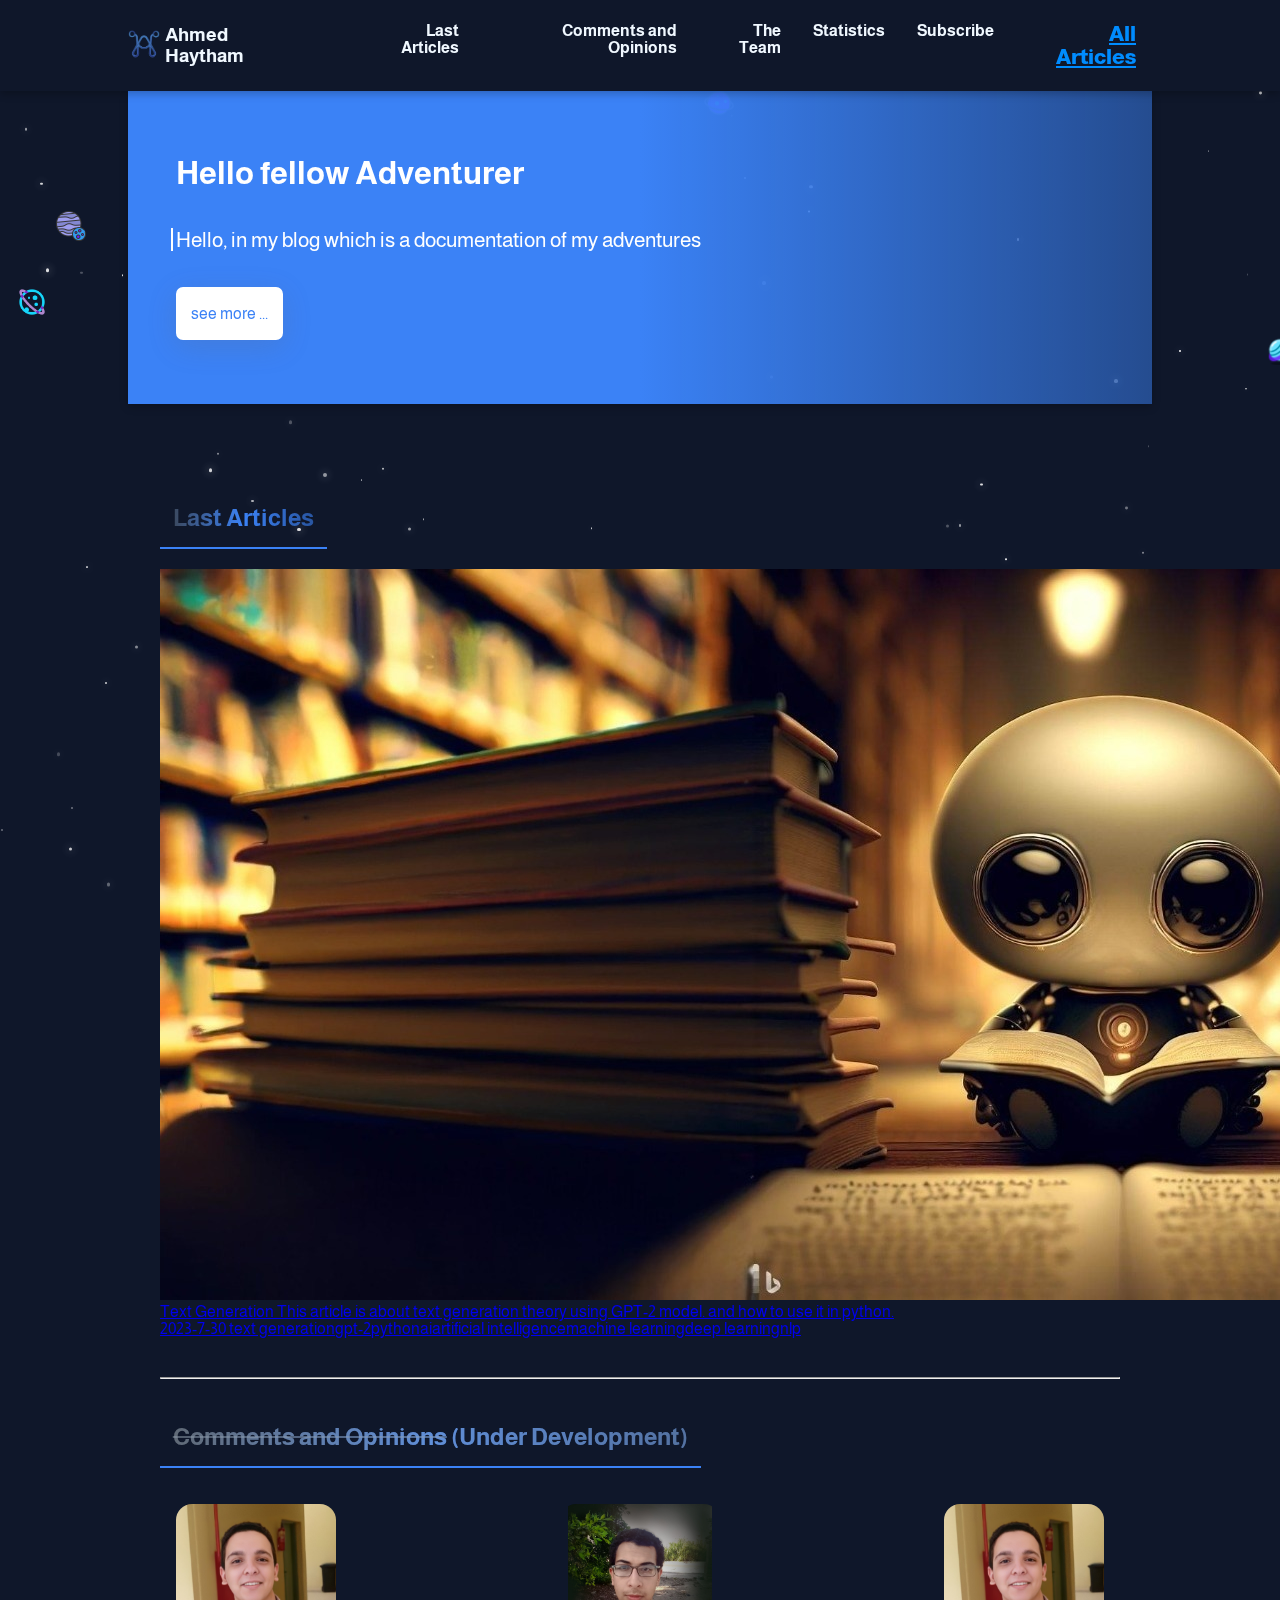
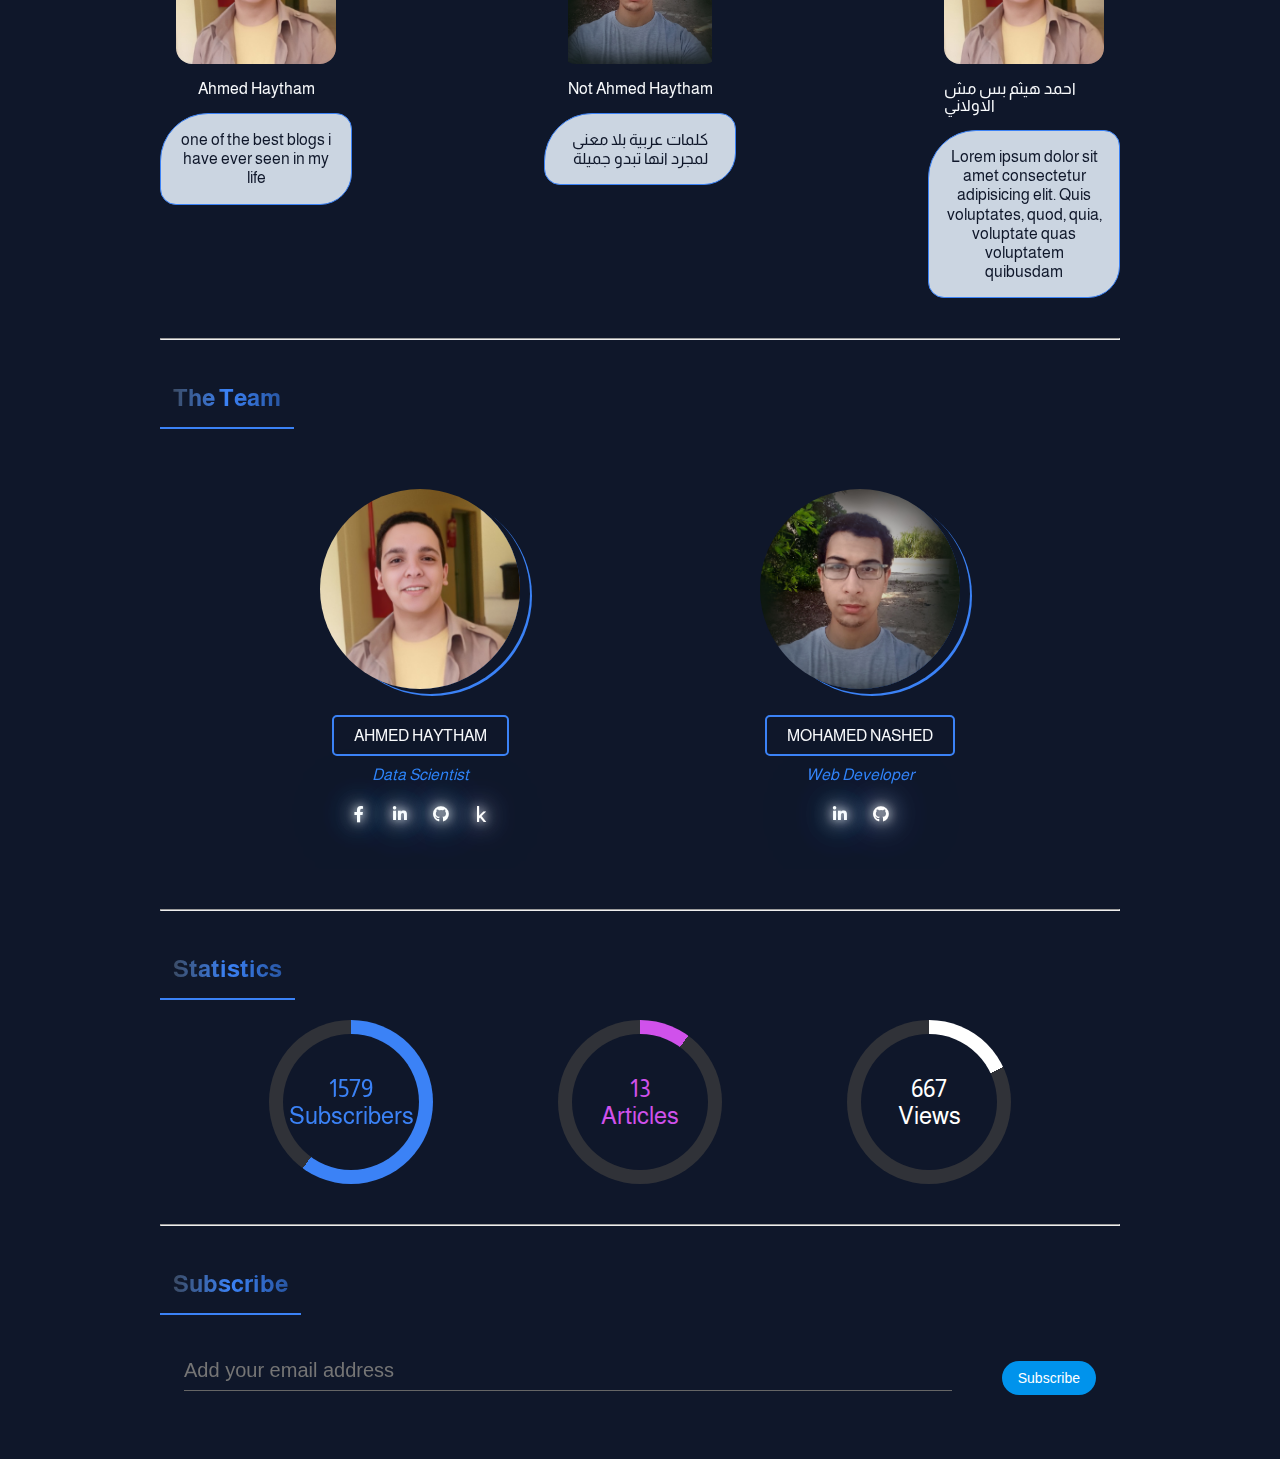
==== index.html @ a5449d32 "final!" ====
<!DOCTYPE html>
<html lang="en">
  <head>
            <!-- Google tag (gtag.js) -->
        <script async src="https://www.googletagmanager.com/gtag/js?id=G-11N94LT6KX"></script>
        <script>
          window.dataLayer = window.dataLayer || [];
          function gtag(){dataLayer.push(arguments);}
          gtag('js', new Date());

          gtag('config', 'G-11N94LT6KX');
        </script>


    <meta charset="UTF-8" />
    <meta http-equiv="X-UA-Compatible" content="IE=edge" />
    <meta name="viewport" content="width=device-width, initial-scale=1" />

    <title>Ahmed Haytham</title>
    <meta name="description" content="Ahmed Haytham's Blog which is a documentation of my adventures in the Data Science & AI world." />
    <!-- add the image with meata -->
    <meta property="og:image" content="assets/img/ahmed haytham-07.png" />


    <link rel="icon" href="assets/img/ahmed haytham-07.png" type="image/png" />

    <!-- fonts -->
    <link rel="preconnect" href="https://fonts.googleapis.com" />
    <link rel="preconnect" href="https://fonts.gstatic.com" crossorigin />
    <link
      href="https://fonts.googleapis.com/css2?family=Almarai:wght@300;400;700&display=swap"
      rel="stylesheet"
    />

    <link
      rel="stylesheet"
      type="text/css"
      href="https://use.fontawesome.com/releases/v5.3.1/css/all.css"
    />

    <meta name="viewport" content="width=device-width, initial-scale=1" />

    <!-- styles -->
    <link rel="stylesheet" href="assets/css/global.css" />
    <link rel="stylesheet" href="assets/css/home/home.css" />
    <link rel="stylesheet" href="assets/css/home/header.css" />
    <link rel="stylesheet" href="assets/css/home/recent-articles.css" />
    <link rel="stylesheet" href="assets/css/home/reviews.css" />
    <link rel="stylesheet" href="assets/css/home/team.css" />
    <link rel="stylesheet" href="assets/css/home/stats.css" />
    <link rel="stylesheet" href="assets/css/home/news.css" />
    <link rel="stylesheet" href="assets/css/home/feed.css" />

    <script src="assets/js/home.js" defer></script>
    <script src="assets/js/stars.js" defer></script>


    
  </head>
  <body>
    <!-- <div class="planet" style="top: 50px; left: 100px;"></div>
    <div class="planet" style="top: 200px; left: 300px;"></div> -->
    <div id="planet-container"></div>

    <!-- Navbar start -->
    <nav>
      <div class="inner-nav" dir="ltr">
        <div class="logo">
          <a href="">
            <img src="assets/img/ahmed haytham-07.png" alt="logo" />
          </a>
          <a href="">
            <span><h3>Ahmed Haytham</h3></span>
          </a>
        </div>
        <div class="hambuger-button" onclick="toggleHamburger();">
          <div class="line line-1"></div>
          <div class="line line-2"></div>
          <div class="line line-3"></div>
        </div>
        <ul class="menu-closed">
            <a href="#recent-articles"><b><li>Last Articles</li></b></a> 
            <a href="#comments"><b><li>Comments and Opinions</li></b></a>
            <a href="#team"><b><li>The Team</li></b></a>
            <a href="#stats"><b><li>Statistics</li></b></a>
            <a href="#email"><b><li>Subscribe</li></b></a>
            <!-- <a href="#opinion"><li>Your Opinion</li></a> -->
            <a href="articles" class="all-articles-link"><b><li>All Articles</li></b></a>
        </ul>
      </div>
    </nav>
    <!-- Navbar End -->

    <main>
      <div class="star"></div>

      
      <!-- Header Start -->
      <header>
        <h1>Hello fellow Adventurer</h1> 
        <p class="typed" data-type-interval="10">
          Hello, in my blog which is a documentation of my adventures in the Data Science & AI world. I hope you enjoy it.
        </p>
        <a href="#recent-articles" class="header-button">see more ...</a>
      </header>
      <!-- Header End -->

      <!-- Recent Articles Start -->
      <section class="recent-articles" id="recent-articles">
        <p></p>
        <h2>Last Articles</h2>
        <div class="articles">

        </div>
      </section>
      <!-- Recent Articles End -->

      <!-- Reviews Start -->
      <section class="reviews" id="comments">
        
        <hr />
        <h2 style="color: #91a0b06e;"> <s>Comments and Opinions</s> (Under Development)</h2>

        <div class="reviews-list">
          <span class="arrow">&#10148;</span>

          <div class="review">
            <div class="reviewer">
              <img src="assets/img/Ahmed.png" alt="reviewer" />
              <span class="name">Ahmed Haytham</span>
            </div>
            <span class="review-text">
              one of the best blogs i have ever seen in my life
            </span>
          </div>

          <div class="review">
            <div class="reviewer">
              <img src="assets/img/Mohamed.jpg" alt="reviewer" />
              <span class="name">Not Ahmed Haytham</span>
            </div>
            <span class="review-text">
              كلمات عربية بلا معنى لمجرد انها تبدو جميلة
            
            </span>
          </div>

          <div class="review">
            <div class="reviewer">
              <img src="assets/img/Ahmed.png" alt="reviewer" />
              <span class="name">احمد هيثم بس مش الاولاني</span>
            </div>
            <span class="review-text">
              Lorem ipsum dolor sit amet consectetur adipisicing elit. Quis
              voluptates, quod, quia, voluptate quas voluptatem quibusdam
            </span>
          </div>

          <span class="arrow xflip">&#10148;</span>
        </div>
      </section>
      <!-- Reviews End -->

      <!-- Team Start -->
      <section clasas="team" id="team">
        <hr />
        <h2>The Team</h2>
        <div class="team-section">
          <div class="inner-width">
            <div class="pers">
              <div class="pe">
                <img src="assets/img/Ahmed.png" alt="rafeh" />
                <img src="assets/img/Ahmed-t.png" class="over" alt="rafeh" />
                <div class="p-name">Ahmed Haytham</div>
                <div class="p-des">Data Scientist</div>
                <div class="p-sm">
                  <a href="https://www.facebook.com/Ahmed.Haytam.7/" target="_blank"><i class="fab fa-facebook-f"></i></a>
                  <a href="https://www.linkedin.com/in/ahmed-haytham/" target="_blank"><i class="fab fa-linkedin-in"></i></a>
                  <a href="https://github.com/AhPro7" target="_blank"><i class="fab fa-github"></i></a>
                  <a href="https://www.kaggle.com/ahmedhaytham" target="_blank"><i class="fab fa-kaggle"></i></a>
                </div>
              </div>

              <div class="pe">
                <img src="assets/img/Mohamed.jpg" alt="rafeh" />
                <img src="assets/img/Mohamed-t.png" class="over" alt="rafeh" />
                <div class="p-name">Mohamed Nashed</div>
                <div class="p-des">Web Developer</div>
                <div class="p-sm">
                  <a href="https://www.linkedin.com/in/mohamedwafy/" target="_blank"><i class="fab fa-linkedin-in"></i></a>
                  <a href="https://github.com/MoWafy001" target="_blank"><i class="fab fa-github"></i></a>
              </div>
            </div>
          </div>
        </div>
      </section>
      <!-- Team End -->

      <!-- statas Start -->

      <section id="stats">
        <hr />

        <h2>Statistics</h2>
        <div class="facts">
          <div class="guage teal">
            <div class="guage-inner">
              1579<br />
              Subscribers
            </div>
          </div>
          <div class="guage pink">
            <div class="guage-inner">
              13<br />
              Articles
            </div>
          </div>
          <div class="guage white">
            <div class="guage-inner">
              667<br />
              Views
            </div>
          </div>
        </div>
      </section>
      <!-- stats End -->

      <!-- Email Sub Start -->
      <section class="email-sub" id="email">
        <hr />
        <h2>Subscribe</h2>
        <div class="newsletter-subscribe">
          <div>
            <input
              type="text"
              name="add-email"
              id="add-email"
              placeholder="Add your email address"
              style="margin-right: 50px;"
            />
            <button style="margin-top: 10px;" onclick="window.open('https://www.linkedin.com/newsletters/6982950006961913856/'); window.history.replaceState({}, document.title, window.location.pathname); window.location.reload();">Subscribe</button>
          </div>
        </div>
      </section>
      <!-- Email Sub End -->

      <!-- Leave Review Start
      <section class="leave-review" id="opinion">
        <hr />
        <h2>اترك تعليقك</h2>
        <form class="feed">
          <input
            name="name"
            type="text"
            class="feedback-input"
            placeholder="الاسم"
          />
          <input
            name="email"
            type="text"
            class="feedback-input"
            placeholder="Email"
          />
          <textarea
            name="text"
            class="feedback-input"
            placeholder="التعليق"
          ></textarea>
          <input type="submit" value="ارسال" />
        </form>
      </section>
      <!-- Leave Review End -->
    </main>
 
    <script src="assets/js/script.js"></script>
    <script src="assets/js/header.js"></script>

  </body>
</html>
---- assets/css/global.css ----
/* 
:root {
--brand-color: #3B82F6;
--dark-color: #0F172A;
--mid-color: #CBD5E1;
--light-color: #F8FAFC;
  }
*/

/* vars start */
:root {
  --page-width: 80%;
  --primary-color: #3b82f6;
  --secondary-color: #3b3e42;
  --background: #0f172a;
}
/* vars end */
html {
  scroll-behavior: smooth;
}

body {
  padding: 0;
  margin: 0;
  background: var(--background);
  font-family: "Almarai", sans-serif;
  overflow-x: hidden;

}


/* Hide the scrollbar */
/* body::-webkit-scrollbar {
  display: none;
} */

/* Add a custom scrollbar */
::-webkit-scrollbar {
  width: 12px;
}

::-webkit-scrollbar-thumb {
  background-color: #076bc9;
  border-radius: 5px;
}

::-webkit-scrollbar-thumb:hover {
  background-color: #3B82F6;
}
  
/* Firefox */
* {
  scrollbar-width: thin;
  scrollbar-color: #076bc9 #F3F4F6;
}

*::-moz-scrollbar-thumb {
  background-color: #076bc9;
  border-radius: 5px;
}

*::-moz-scrollbar-thumb:hover {
  background-color: #3B82F6;
}

*::-moz-scrollbar-track {
  background-color: #F3F4F6;
  border-radius: 5px;
}

.star {
  z-index: -1;
  background-color: white;
  border-radius: 50%;
  box-shadow: 0 0 10px white;
  -webkit-animation: twinkle 1.5s infinite, move 20s linear infinite;
  -moz-animation: twinkle 1.5s infinite, move 20s linear infinite;
  -o-animation: twinkle 1.5s infinite, move 20s linear infinite;
  animation: twinkle 1.5s infinite, move 20s cubic-bezier(0.4, 0, 0.2, 1) infinite;
  position: fixed;
  right: 0;
  top: 50%;
  transform: translateY(-50%);
  transition: 4s linear;
}

@-webkit-keyframes twinkle {
  0% {
    opacity: 1;
  }
  50% {
    opacity: 0.5;
  }
  100% {
    opacity: 1;
  }
}

@-moz-keyframes twinkle {
  0% {
    opacity: 1;
  }
  50% {
    opacity: 0.5;
  }
  100% {
    opacity: 1;
  }
}

@-o-keyframes twinkle {
  0% {
    opacity: 1;
  }
  50% {
    opacity: 0.5;
  }
  100% {
    opacity: 1;
  }
}

@keyframes twinkle {
  0% {
    opacity: 1;
  }
  50% {
    opacity: 0.5;
  }
  100% {
    opacity: 1;
  }
}

@keyframes move {
  from {
    transform: translateX(100%);
  }
  to {
    transform: translateX(-100%);
  }
}

/* pantes */
.planet {
  z-index: -1;
  position: fixed;
  width: 30px;
  height: 30px;
  /* border-radius: 50%; */
  background-size: cover;
  /* box-shadow: 0 0 10px #fff; */
  animation: orbit linear infinite;
}

@keyframes orbit {
  from {
    transform: rotate(0deg) translateX(160) rotate(0deg);
  }
  to {
    transform: rotate(360deg) translateX(200px) rotate(-360deg);
  }
}
/* navbar start */
nav {
  background: var(--background);
  color: aliceblue;
  box-shadow: rgba(0, 0, 0, 0.24) 0px 3px 8px;
  position: sticky;
  top: 0;
  z-index: 999;
}
nav .inner-nav {
  display: flex;
  width: var(--page-width);
  margin: auto;
}
nav .logo {
  display: flex;
  align-items: center;
  gap: 5px;
  margin-right: auto;
  /* animation: twinkle 1s infinite, move 20s linear infinite; */

}
nav img {
  height: 2rem;
}
nav a {
  text-decoration: none;
  color: inherit;
}
nav ul {
  display: flex;
  list-style: none;
  transition: 300ms;
}
nav li {
  padding: 0.4rem 1rem;
  position: relative;
  text-align: right;
}
nav li::after {
  content: "";
  position: absolute;
  width: 0%;
  height: 2px;
  bottom: 0;
  left: 50%;
  translate: -50%;
  background: var(--primary-color);
  transition: 200ms ease-out;
}

nav li:hover::after {
  width: 100%;
}

nav li.active::after {
  width: 100%;
}

nav .hambuger-button {
  display: none;
}
/* navbar end */

/* navbar responsive start */
@media screen and (max-width: 768px) {
  nav .inner-nav {
    flex-direction: column;
    align-items: center;
    gap: 1rem;
  }
  nav ul {
    display: flex;
    flex-direction: column;
    width: 100%;
    text-align: center;
  }
  nav .logo {
    margin: 0;
  }

  nav .hambuger-button {
    display: block;
    cursor: pointer;
    width: 16px;
    aspect-ratio: 1;
    position: relative;
  }
  nav .hambuger-button .line{
    width: 100%;
    height: 2px;
    background: var(--primary-color);
    transition: 300ms;
    position: absolute;
  }

  .line-1{
    top: 0;
    left: 0;
  }
  .line-2{
    top: 7px;
    left: 0;
  }
  .line-3{
    bottom: 0;
    left: 0;
  }

  nav .hambuger-button.closed .line {
    background: #fff;
  }
  nav .hambuger-button.closed{
    overflow: hidden;
  }
  nav .hambuger-button.closed:hover .line{
    background: var(--primary-color);
  }
  nav .hambuger-button.closed .line-2{
    opacity: 0;
  }
  nav .hambuger-button.closed .line-1 {
    opacity: 1;
    transform-origin: left;
    rotate: 45deg;
    top: -1px;
    width: 150%;
  }
  nav .hambuger-button.closed .line-3 {
    opacity: 1;
    transform-origin: left;
    rotate: -45deg;
    bottom: -1px;
    width: 150%;
  }

  nav ul.menu-closed {
    overflow: hidden;
    margin: 0;
    height: 0;
  }
}
---- assets/css/home/home.css ----
main {
  width: var(--page-width);
  background: none;
  display: flex;
  margin: auto;
  flex-direction: column;
  margin-bottom: 2rem;
}

section {
  /* background: #CBD5E1; */
  padding: 1rem 2rem;
  color: #3b82f6;
}

section h2 {
  display: inline-block;
  background: linear-gradient(90deg, var(--secondary-color) 0%, #3b82f6 50%, #3b82f680 100%);
  padding: 1rem 0.8rem;
  color: transparent;
  background-clip: text;
  -webkit-background-clip: text;
  border-bottom: 2px solid var(--primary-color);
}
---- assets/css/home/header.css ----
header {
  background: linear-gradient(90deg, #3b82f6 0%, #3b82f6 50%, #3b82f680 100%);
  padding: 4rem 3rem;
  color: #fff;
  display: flex;
  flex-direction: column;
  gap: 1rem;
  animation: wobble 5s ease-in-out alternate infinite;
  box-shadow: rgba(0, 0, 0, 0.24) 0px 3px 8px;
  margin-bottom: 2rem;
}
header h1 {
  margin: 0;
  padding: 0;
}
.header-button {
  display: inline-block;
  background: #fff;
  padding: 1rem 0.8rem;
  margin: 0;
  text-decoration: none;
  color: inherit;
  border-radius: 7px;
  width: fit-content;
  color: var(--primary-color);
  box-shadow: rgba(100, 100, 111, 0.2) 0px 7px 29px 0px;
  transition: 300ms;
  border: 2px solid #fff;
}
.header-button:hover {
  background: #fff2;
  color: #fff;
  border-color: #fff;
  text-decoration: underline;
}

.typed{
  display: inline-block;
  width: fit-content;
  position: relative;
  font-size: 1.3rem;
  /* make max length */
  max-width: 90%;
}
.typed::after {
  content: "";
  width: 2px;
  height: 100%;
  background: #fff;
  position: absolute;
  left: -5px;
  top: 0;
  animation: blink 1s infinite;
}

@keyframes blink {
  0% {
    opacity: 0;
  }
  50% {
    opacity: 1;
  }
  100% {
    opacity: 0;
  }
}

.all-articles-link {
  color: rgb(0, 140, 255);
  font-weight: bold;
  text-decoration: underline;
  font-size: 1.3rem;
}

@keyframes wobble {
  0% {
    border-radius: 0 0 20% 10% / 0 0 20% 20%;
  }
  100% {
    border-radius: 0 0 50% 30% / 0 0 20% 20%;
  }
}

/* make the header responsive and it's content */
@media screen and (max-width: 600px) {
  header {
    padding: 2rem 1rem;
  }
  header h1 {
    font-size: 1.5rem;
  }
  .header-button {
    padding: 0.5rem 0.5rem;
  }

  .typed{
    display: inline-block;
    width: fit-content;
    position: relative;
    font-size: 1.3rem;
    /* make max length */
    max-width: 90%;
  }
  
}

@media screen and (max-width: 900px) {
  .typed{
    display: inline-block;
    width: fit-content;
    position: relative;
    font-size: 1.3rem;
    /* make max length */
    max-width: 90%;
  }
  
}
---- assets/css/home/reviews.css ----
.arrow {
  display: inline-block;
  font-size: 2rem;
  cursor: pointer;
}
.xflip {
  transform: scaleX(-1);
}

.reviews-list {
  display: flex !important;
  flex-direction: row;
  display: block;
  align-items:baseline;
  justify-content:space-between;
}

.review {
  display: flex;
  flex-direction: column;
  width: 20%;
}
.reviewer{
    display: flex;
    flex-direction: column;
    align-items: center;
    justify-content: center;
    align-items: center;
    gap: 1rem;
    padding: 1rem;
}
.reviewer img{
    width: 100%;
    aspect-ratio: 1/1;
    object-fit: contain;
    border-radius: 10%;
}
.reviewer .name{
    color: #F8FAFC;
}

.review-text{
    color:#0F172A;
    font-size: 1.2rem;
    line-height: 1.5rem;
    padding: 1rem;
    margin: 0;
    text-align: center;
    background: #CBD5E1;
    border: 1px solid var(--primary-color);
    border-radius: 3rem 1rem 2rem 1rem;
}

/* make the reviews list responsive and its content */
@media screen and (max-width: 900px) {
  .reviews-list {
    display: flex !important;
    flex-direction: column;
    display: block;
    align-items: center;
    justify-content: space-between;
  }
  .review {
    display: flex;
    flex-direction: column;
    width: 100%;
    align-items: center;
  }
  .review img{
    width: 60%;
    aspect-ratio: 1/1;
    object-fit: contain;
    border-radius: 10%;
  }
  .reviewer .name{
    color: #F8FAFC;
    font-size: 1.5rem;
    text-align: center;
  }
}
.review-text{
  font-size: 1rem;
  line-height: 1.2rem;
}
.arrow {
  display: none;
}
---- assets/css/home/team.css ----
/* 
:root {
--brand-color: #3B82F6;
--dark-color: #0F172A;
--mid-color: #CBD5E1;
--light-color: #F8FAFC;
  }
*/
.team {
  display: flex;
  gap: 1rem;
  justify-content: space-evenly;
  flex-wrap: wrap;
  float: right;
}
.team-section
{
	text-align: center;
}

.inner-width
{
	max-width: 1200px;
	margin: auto;
	padding: 40px;
	color: #CBD5E1;
	overflow: hidden;
}

.team-section h1
{
	font-size: 20px;
	text-transform: uppercase;
	display: inline-block;
	border-bottom: 4px solid;
	padding-bottom: 10px;
}

.pers{
	display: flex;
	justify-content: space-around;
	flex-wrap: wrap;
}

.pe{
	display: flex;
	flex-direction: column;
	justify-content: center;
	align-items: center;
	position: relative;
	gap: 10px;
}


.pe img
{
	width: 200px;
	aspect-ratio: 1;
	border-radius: 50%; ;
	object-fit: cover;
	transition: 300ms;
	box-shadow: 10px 5px 0 0px #0f172a , 12px 7px 0 0px #3B82F6;
}

.pe:hover img:first-child{
	filter: blur(5px) grayscale(100%);
	translate: -30px;
}

.pe .over{
	position: absolute;
	top: 0;
	left: 0;
	opacity: 0;
	z-index: -1;
	transform-origin: bottom;
	transition: 300ms;
	box-shadow: none;
}

.pe:hover .over
{
	opacity: 1;
	z-index: 1;
	filter: saturate(1.2) grayscale(1) drop-shadow(5px 5px 0 #0f172a) drop-shadow(7px 7px 0 #3B82F6);
	translate: 30px;
	border-radius: 0;
}

.p-name
{
	margin-top: 1rem;
	text-transform: uppercase;
	border: 2px solid #3B82F6;
	padding: 10px 20px;
	color: #F8FAFC;
	border-radius: 5px;
	z-index: 3;
}

.p-des
{
	font-style: italic;
	color: #3B82F6;
}

.p-sm
{
	margin-top: 6px;
}

.p-sm a
{
	margin: 0 4px;
	display: inline-block;
	width: 30px;
	height: 30px;
	transition: 0.4s;
}

.p-sm a:hover
{
	transform: scale(1.3);
}

.p-sm a i
{
	color: #ffffff;
	line-height: 30px;
	text-shadow: 0 0 10px #fff, 0 0 20px #fff, 0 0 30px #fff, 0 0 40px #3B82F6, 0 0 70px #3B82F6, 0 0 80px #3B82F6, 0 0 100px #3B82F6, 0 0 150px #3B82F6;
}
---- assets/css/home/stats.css ----
.facts {
    display: flex;
    gap: 1rem;
    justify-content: space-evenly;
    flex-wrap: wrap;
}

.guage {
    display: grid;
    place-items: center;
    width: 164px;
    height: 164px;
    border-radius: 50%;
    cursor: default;
    vertical-align:top;
    text-align:center;
    position:relative;


  }

  .guage-inner {
    display: grid;
    place-items: center;
    width: 136px;
    height: 136px;
    border-radius: 50%;
    background: #0F172A;
    font-size: 1.5rem;
}

  .guage.teal {
    color: #3B82F6;
    background: conic-gradient(#3B82F6 0% 60%, #303238 60% 100%);
  }

  .guage.pink {
    color: #d051eb;
    background: conic-gradient(#d051eb 0% 10%, #303238 10% 100%);
  }

  .guage.white {
    color: #ffffff;
    background: conic-gradient(#ffffff 0% 18%, #303238 18% 100%);
  }
---- assets/css/home/news.css ----
.newsletter-subscribe {
    font-size: 20px;
    display: block;
    /* max-width: 362px; */
    padding: 16px 24px;
  }

  .newsletter-subscribe,
  .newsletter-subscribe input,
  .newsletter-subscribe button {
    font-familyXXX: Georgia;
  }

  .newsletter-subscribe div {
    display: flex;
    align-items: flex-start;
    justify-content: space-between;
  }

  .newsletter-subscribe label {
    width: 100%;
    margin-right: 20px;
  }

  .newsletter-subscribe input {
    border: none;
    border-bottom: 1px solid #666666;
    background-color: transparent;
    width: 100%;
    padding: 8px 0;
    color: #0093ec;
    font-size: 20px;
  }

  .newsletter-subscribe input:hover,
  .newsletter-subscribe input:focus {
    border-bottom: 1px solid #0093ec;
    color: #0093ec;
    font-size: 20px;
  }

  .newsletter-subscribe input:focus {
    outline: none;
  }

  input::-webkit-input-placeholder {
    transition: color 0.4s ease-in-out;
  }

  input:hover::-webkit-input-placeholder,
  input:focus::-webkit-input-placeholder{
    color: #ccc;
  }

  .newsletter-subscribe button {
    font-size: 14px;
    line-height: 1;
    border: none;
    border-radius: 34px;
    background-color: #0093ec;
    color: #fff;
    height: 34px;
    padding-left: 1rem;
    padding-right: 1rem;
    transition: background-color 0.4s ease-in-out,border-color 0.4s ease-in-out,color 0.4s ease-in-out;
  }

  .newsletter-subscribe button:hover, .newsletter-subscribe button:focus {
      background-color: #0073b9;
  }
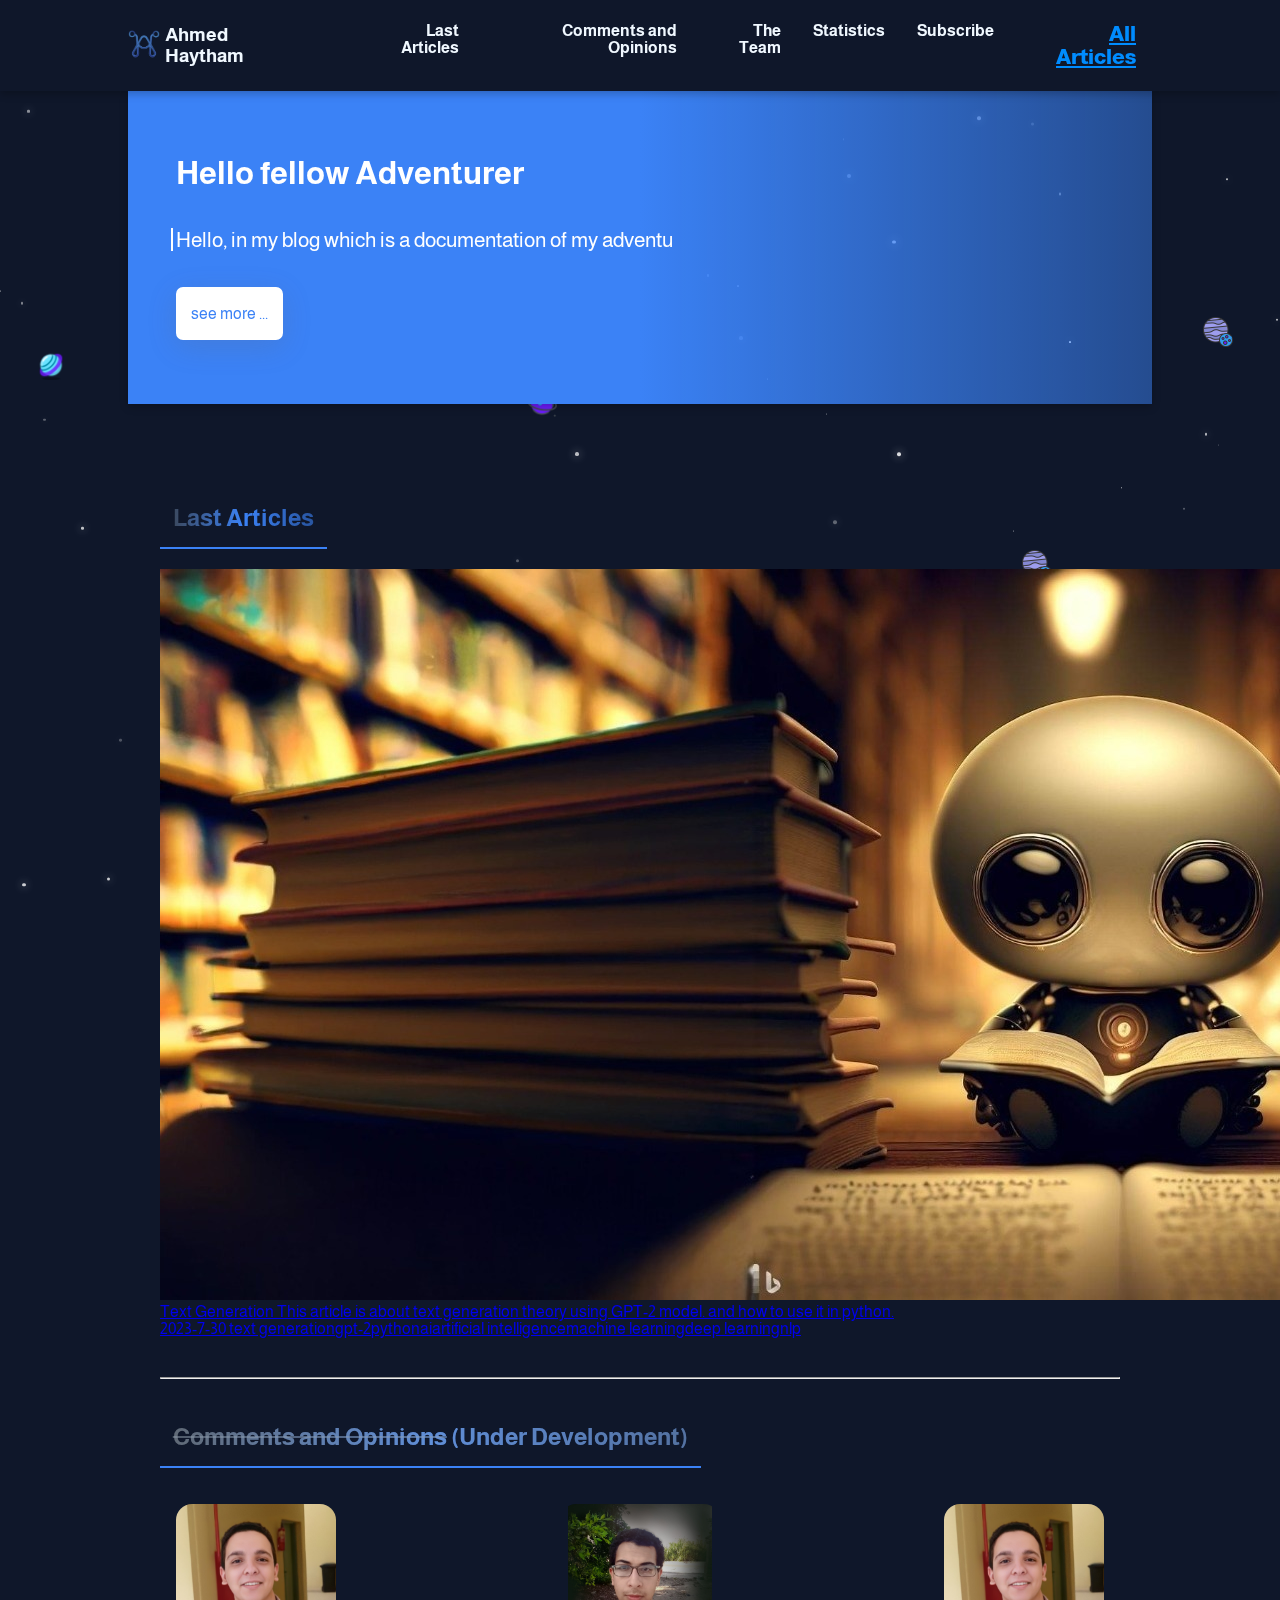
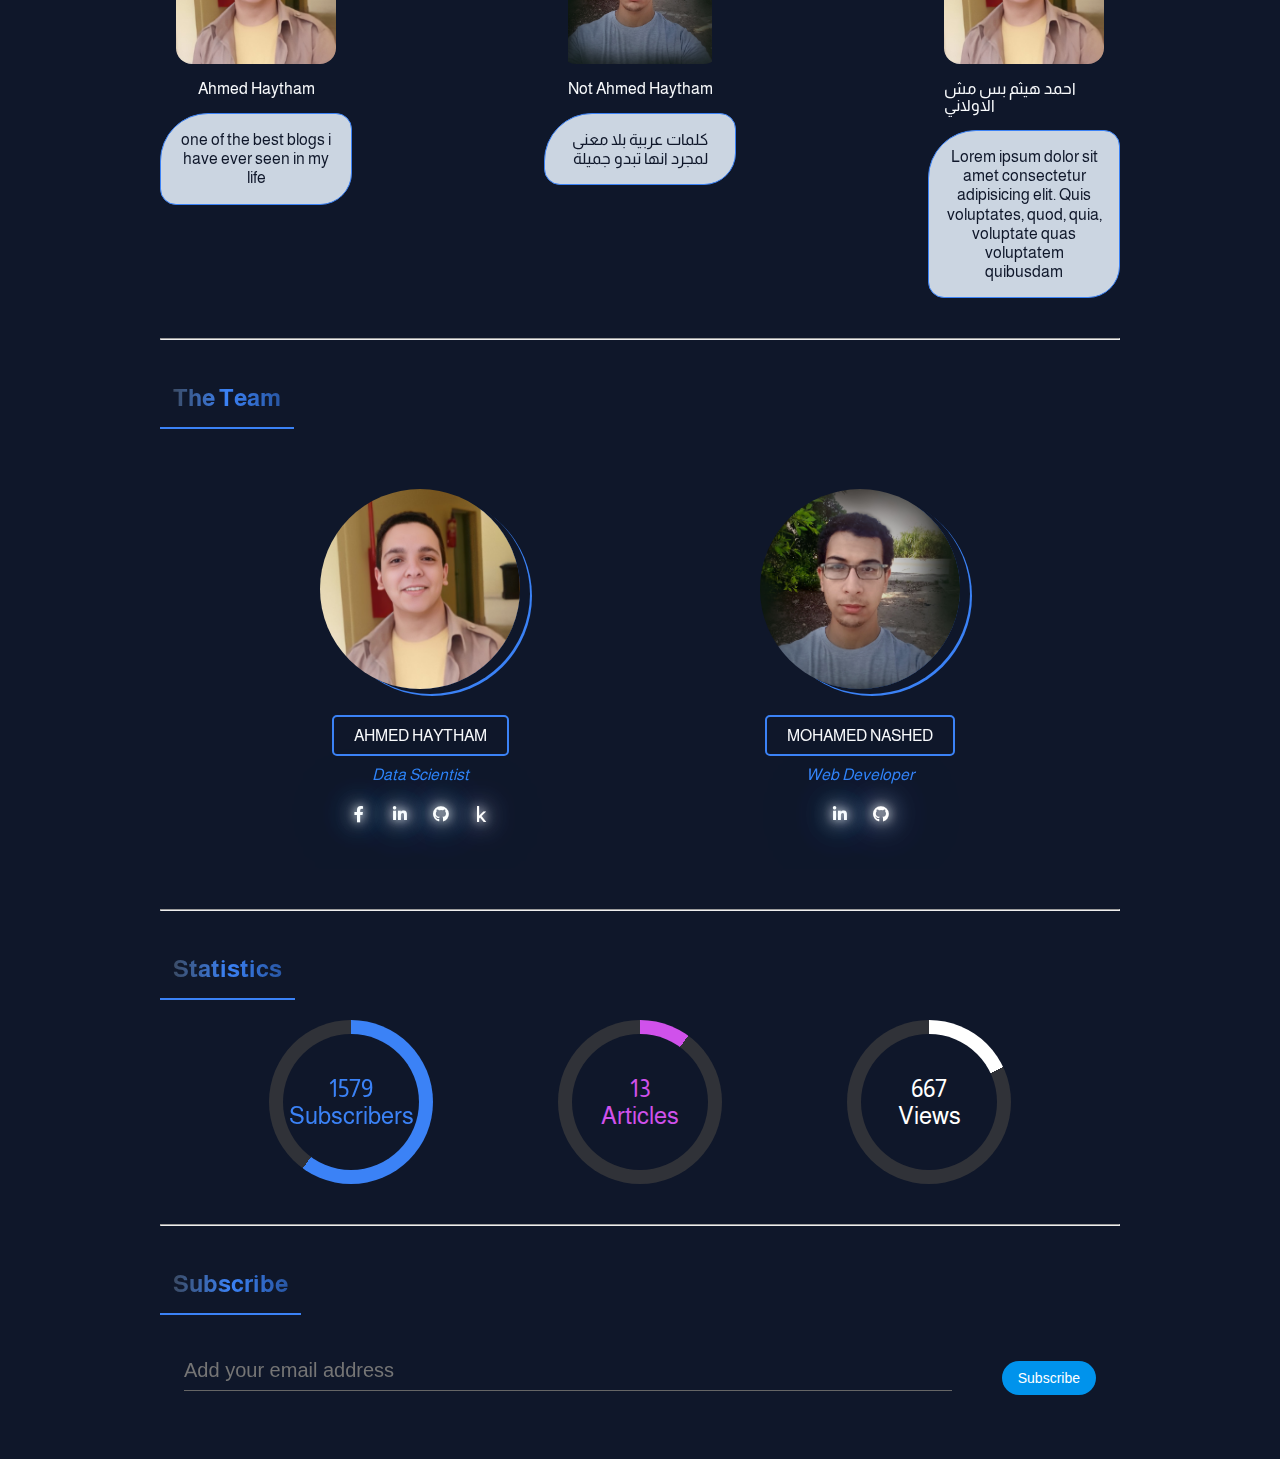
==== commit 365ee76f: "done! tooltip" ====
--- a/index.html
+++ b/index.html
@@ -164,7 +164,7 @@
       <!-- Team Start -->
       <section clasas="team" id="team">
         <hr />
-        <h2>The Team</h2>
+        <h2 title="I and Mohamed are the only ones in the team">The Team</h2>
         <div class="team-section">
           <div class="inner-width">
             <div class="pers">
@@ -201,7 +201,7 @@
       <section id="stats">
         <hr />
 
-        <h2>Statistics</h2>
+        <h2 title="Statistics of the blog are weekly updated, powered by Google Analytics">Statistics</h2>
         <div class="facts">
           <div class="guage teal">
             <div class="guage-inner">
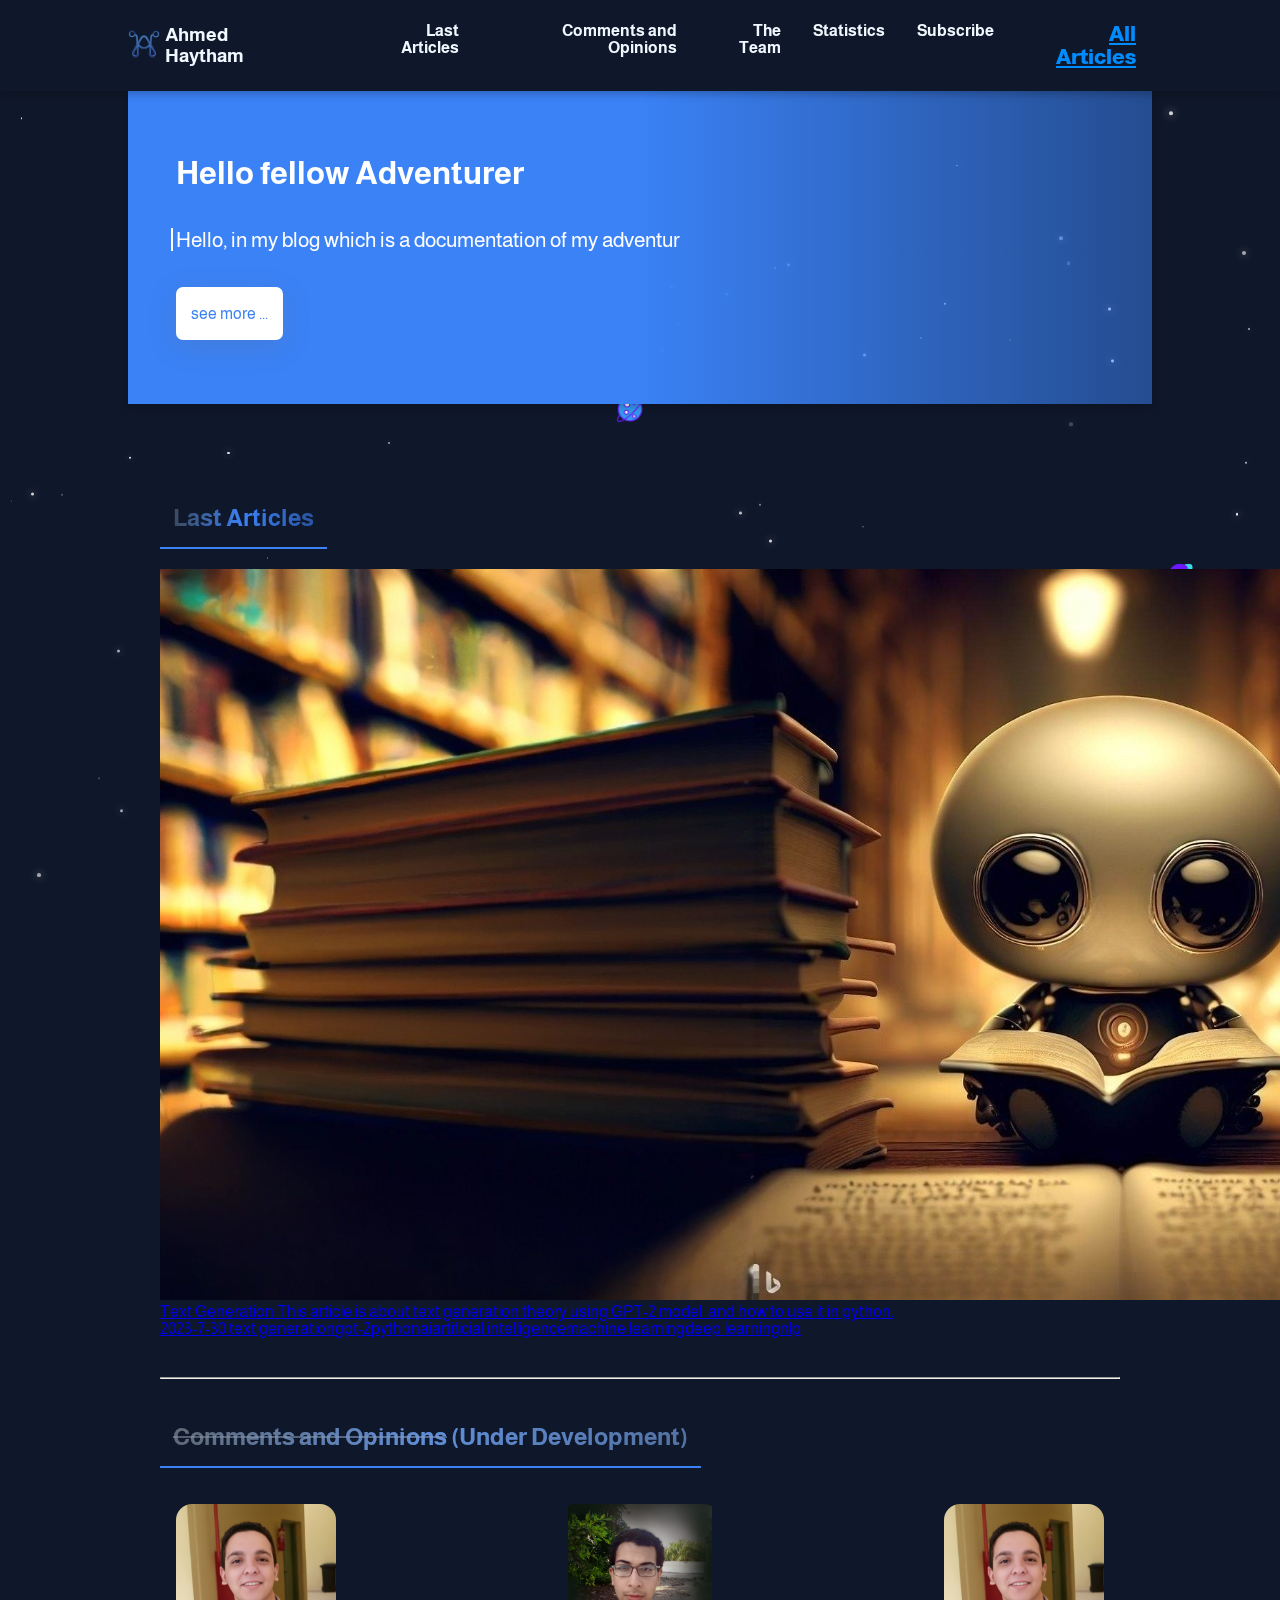
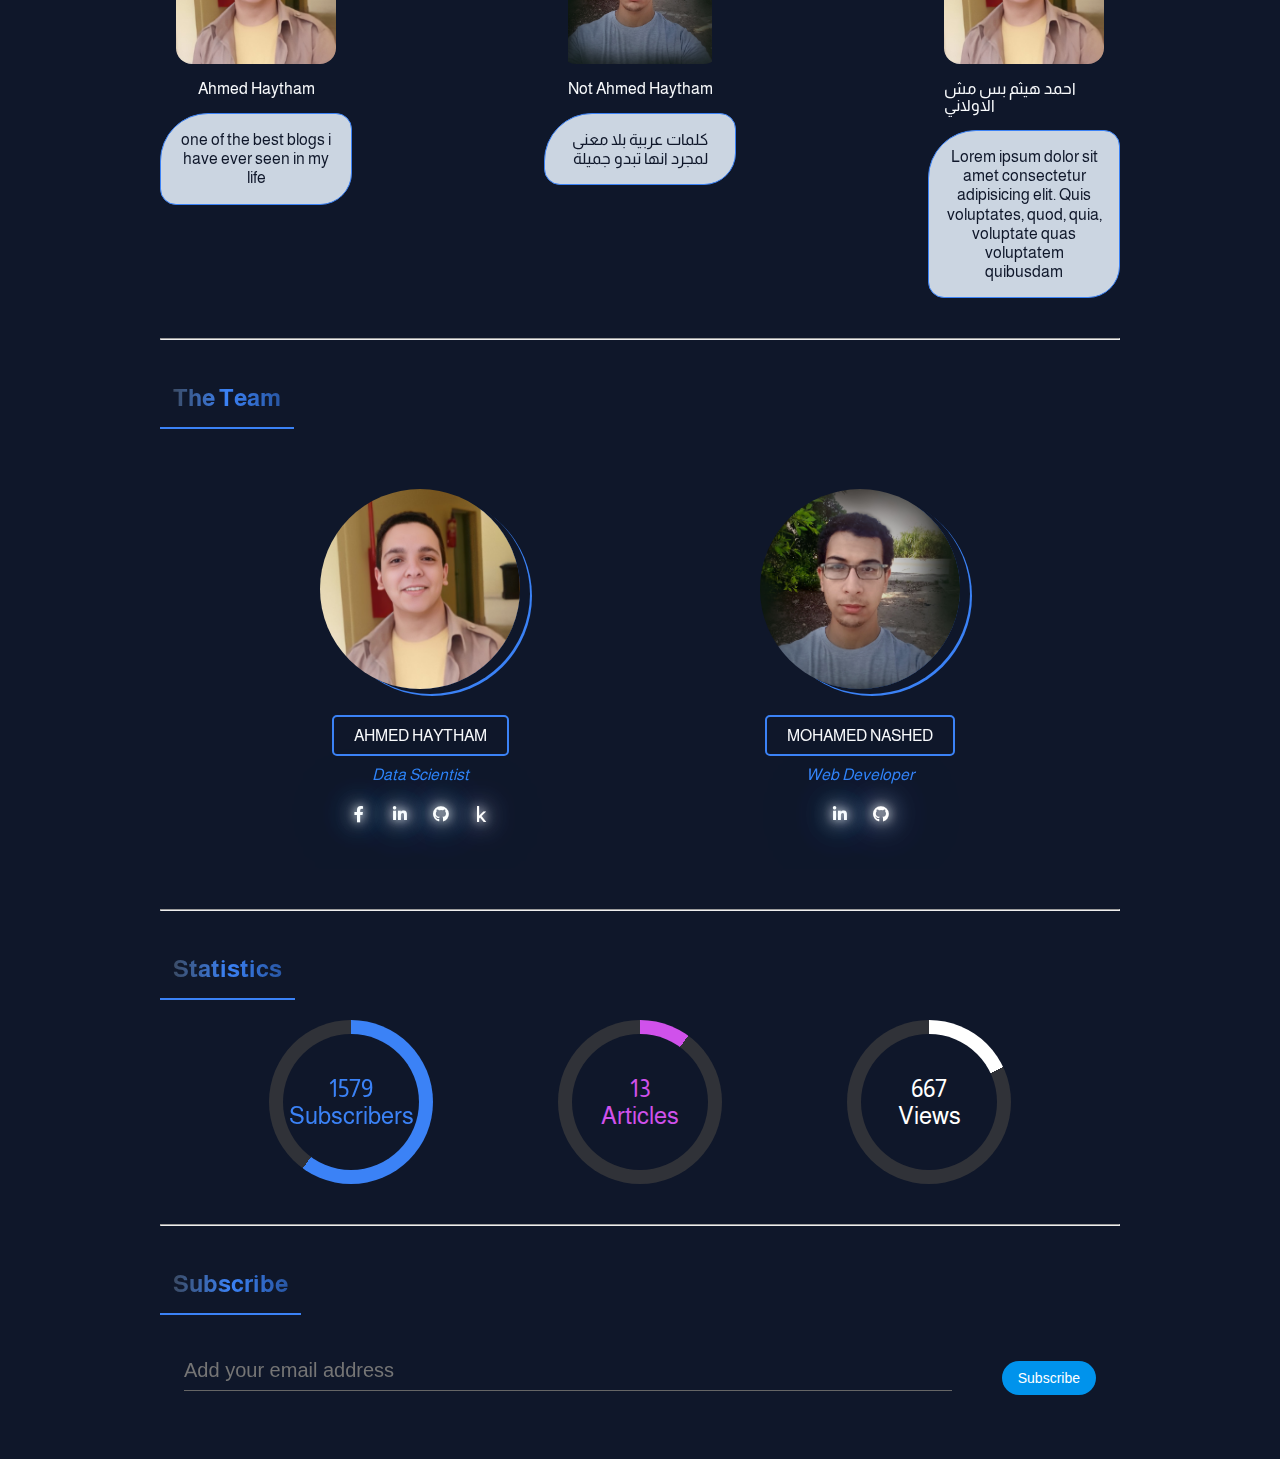
==== commit 982f859f: "fix the animation" ====
--- a/index.html
+++ b/index.html
@@ -276,4 +276,4 @@
     <script src="assets/js/header.js"></script>
 
   </body>
-</html>
+</html>--- a/assets/css/global.css
+++ b/assets/css/global.css
@@ -76,12 +76,14 @@
   -webkit-animation: twinkle 1.5s infinite, move 20s linear infinite;
   -moz-animation: twinkle 1.5s infinite, move 20s linear infinite;
   -o-animation: twinkle 1.5s infinite, move 20s linear infinite;
-  animation: twinkle 1.5s infinite, move 20s cubic-bezier(0.4, 0, 0.2, 1) infinite;
+  animation: twinkle 1.5s infinite, move 20s cubic-bezier(0.4, 0, 0.2, 1) infinite,meteor 0.2s linear infinite;
   position: fixed;
   right: 0;
   top: 50%;
   transform: translateY(-50%);
   transition: 4s linear;
+  animation-fill-mode: forwards;
+  animation-iteration-count: infinite;
 }
 
 @-webkit-keyframes twinkle {
@@ -141,7 +143,18 @@
   }
 }
 
-/* pantes */
+@keyframes meteor {
+  0% {
+    background-color: white;
+  }
+  50% {
+    background-color: rgb(255, 255, 255);
+  }
+  100% {
+    background-color: white;
+  }
+}
+
 .planet {
   z-index: -1;
   position: fixed;
@@ -151,16 +164,29 @@
   background-size: cover;
   /* box-shadow: 0 0 10px #fff; */
   animation: orbit linear infinite;
+  animation-fill-mode: forwards;
+  animation-iteration-count: infinite;
+  will-change: transform;
 }
 
 @keyframes orbit {
   from {
-    transform: rotate(0deg) translateX(160) rotate(0deg);
+    transform: rotate(0deg) translateX(160px) rotate(0deg);
   }
   to {
     transform: rotate(360deg) translateX(200px) rotate(-360deg);
   }
-}
+  /* Add the following lines to repeat the animation from the planet's position and return to the start */
+  50% {
+    transform: rotate(180deg) translateX(200px) rotate(-180deg);
+  }
+  100% {
+    transform: rotate(360deg) translateX(160px) rotate(-360deg);
+  }
+  animation-timing-function: steps(2, end);
+}
+
+
 /* navbar start */
 nav {
   background: var(--background);
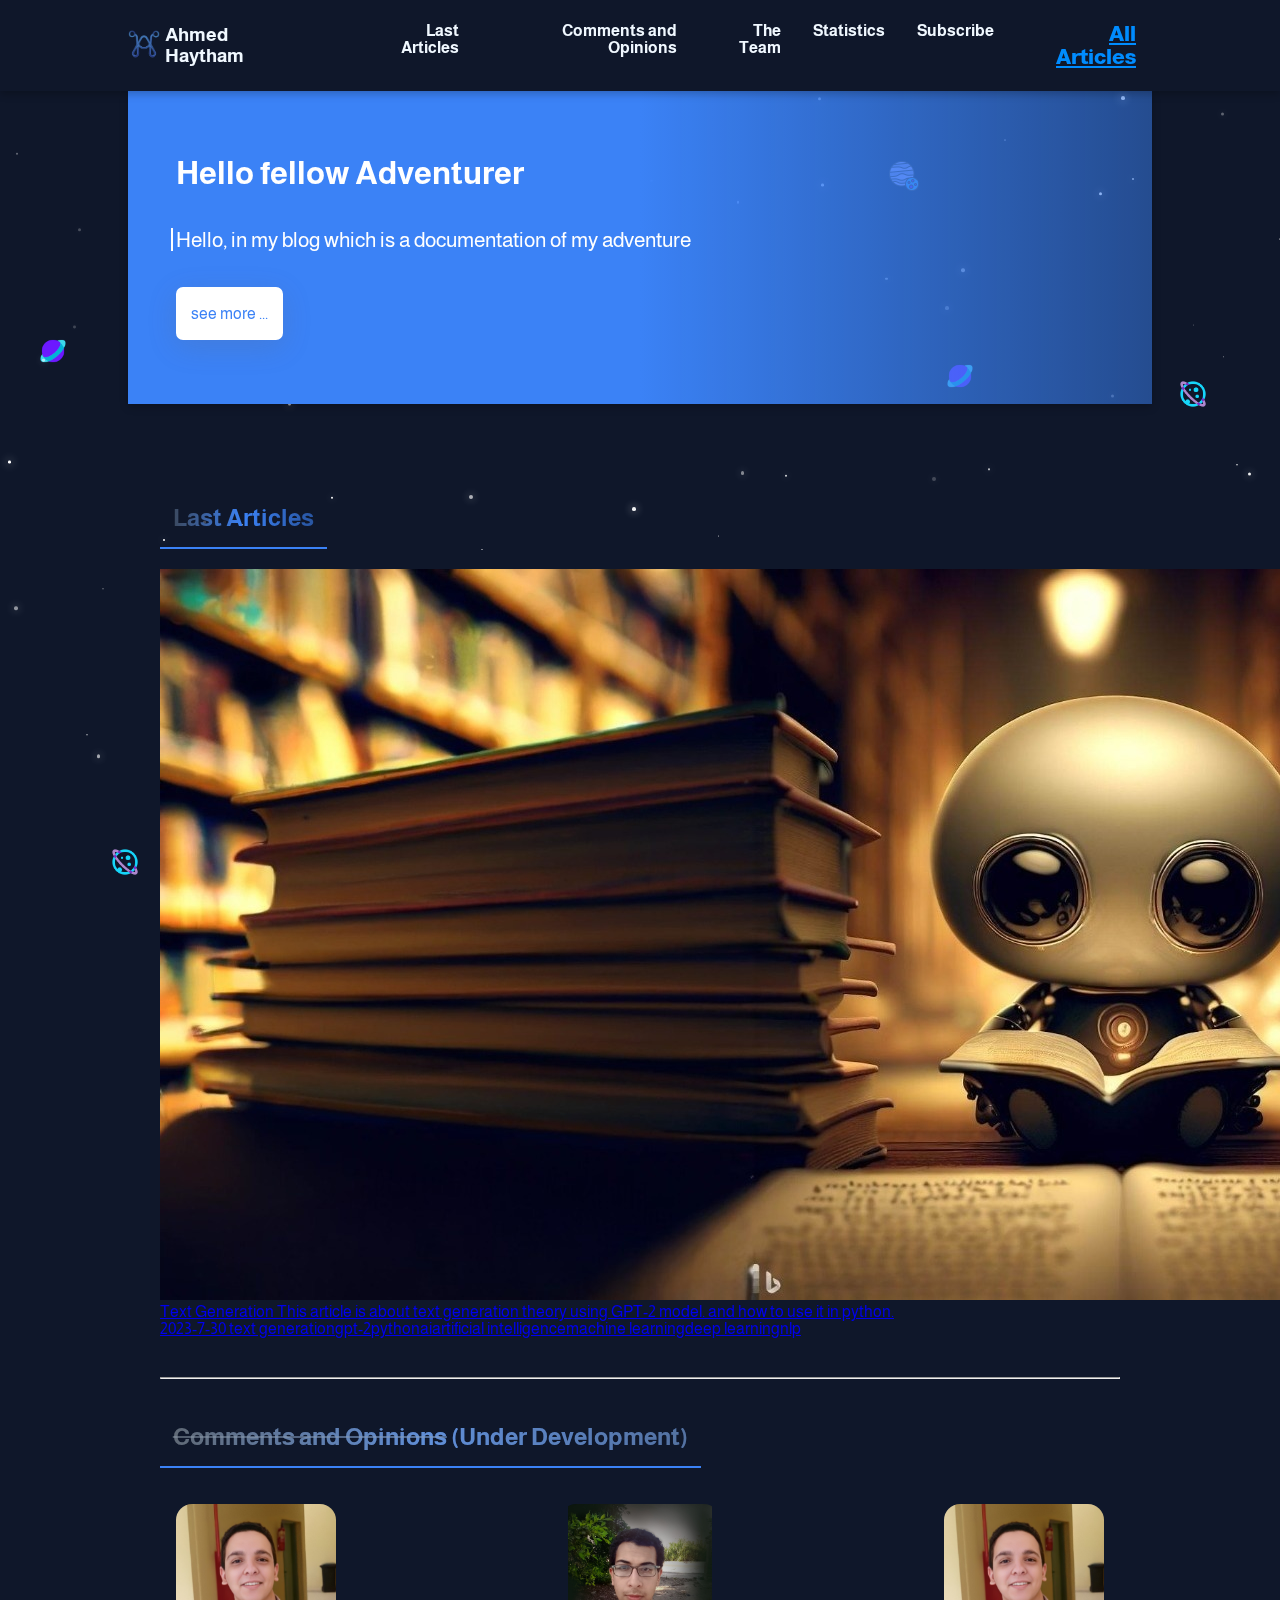
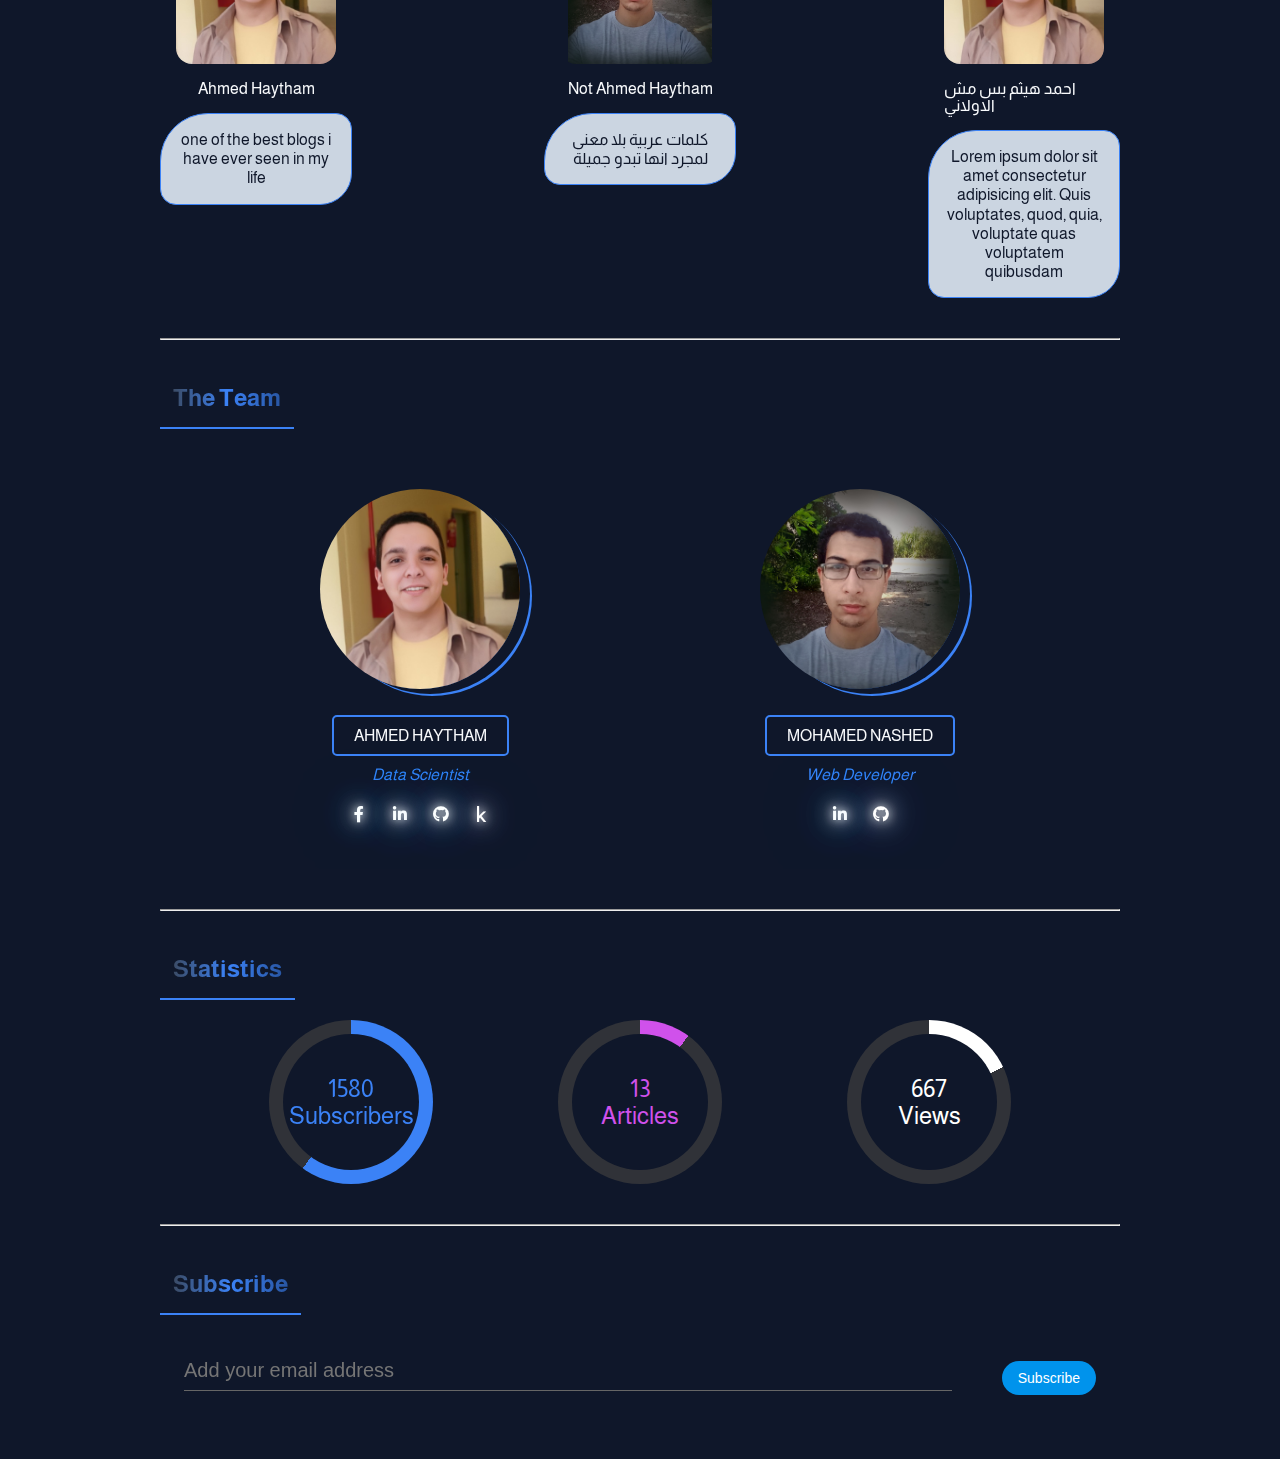
==== commit bbd577a0: "sub" ====
--- a/index.html
+++ b/index.html
@@ -205,7 +205,7 @@
         <div class="facts">
           <div class="guage teal">
             <div class="guage-inner">
-              1579<br />
+              1580<br />
               Subscribers
             </div>
           </div>
--- a/assets/css/global.css
+++ b/assets/css/global.css
@@ -73,10 +73,10 @@
   background-color: white;
   border-radius: 50%;
   box-shadow: 0 0 10px white;
-  -webkit-animation: twinkle 1.5s infinite, move 20s linear infinite;
-  -moz-animation: twinkle 1.5s infinite, move 20s linear infinite;
-  -o-animation: twinkle 1.5s infinite, move 20s linear infinite;
-  animation: twinkle 1.5s infinite, move 20s cubic-bezier(0.4, 0, 0.2, 1) infinite,meteor 0.2s linear infinite;
+  -webkit-animation: twinkle 3s infinite, move 200s linear infinite;
+  -moz-animation: twinkle 3s infinite, move 200s linear infinite;
+  -o-animation: twinkle 3s infinite, move 200s linear infinite;
+  animation: twinkle 3s infinite, move 200s cubic-bezier(0.4, 0, 0.2, 1) infinite,meteor 0.2s linear infinite;
   position: fixed;
   right: 0;
   top: 50%;
@@ -84,6 +84,8 @@
   transition: 4s linear;
   animation-fill-mode: forwards;
   animation-iteration-count: infinite;
+  animation-timing-function: linear;
+
 }
 
 @-webkit-keyframes twinkle {
@@ -167,6 +169,9 @@
   animation-fill-mode: forwards;
   animation-iteration-count: infinite;
   will-change: transform;
+  animation-delay: 0s; /* Add a delay of 1 second */
+  animation-timing-function: linear;
+
 }
 
 @keyframes orbit {
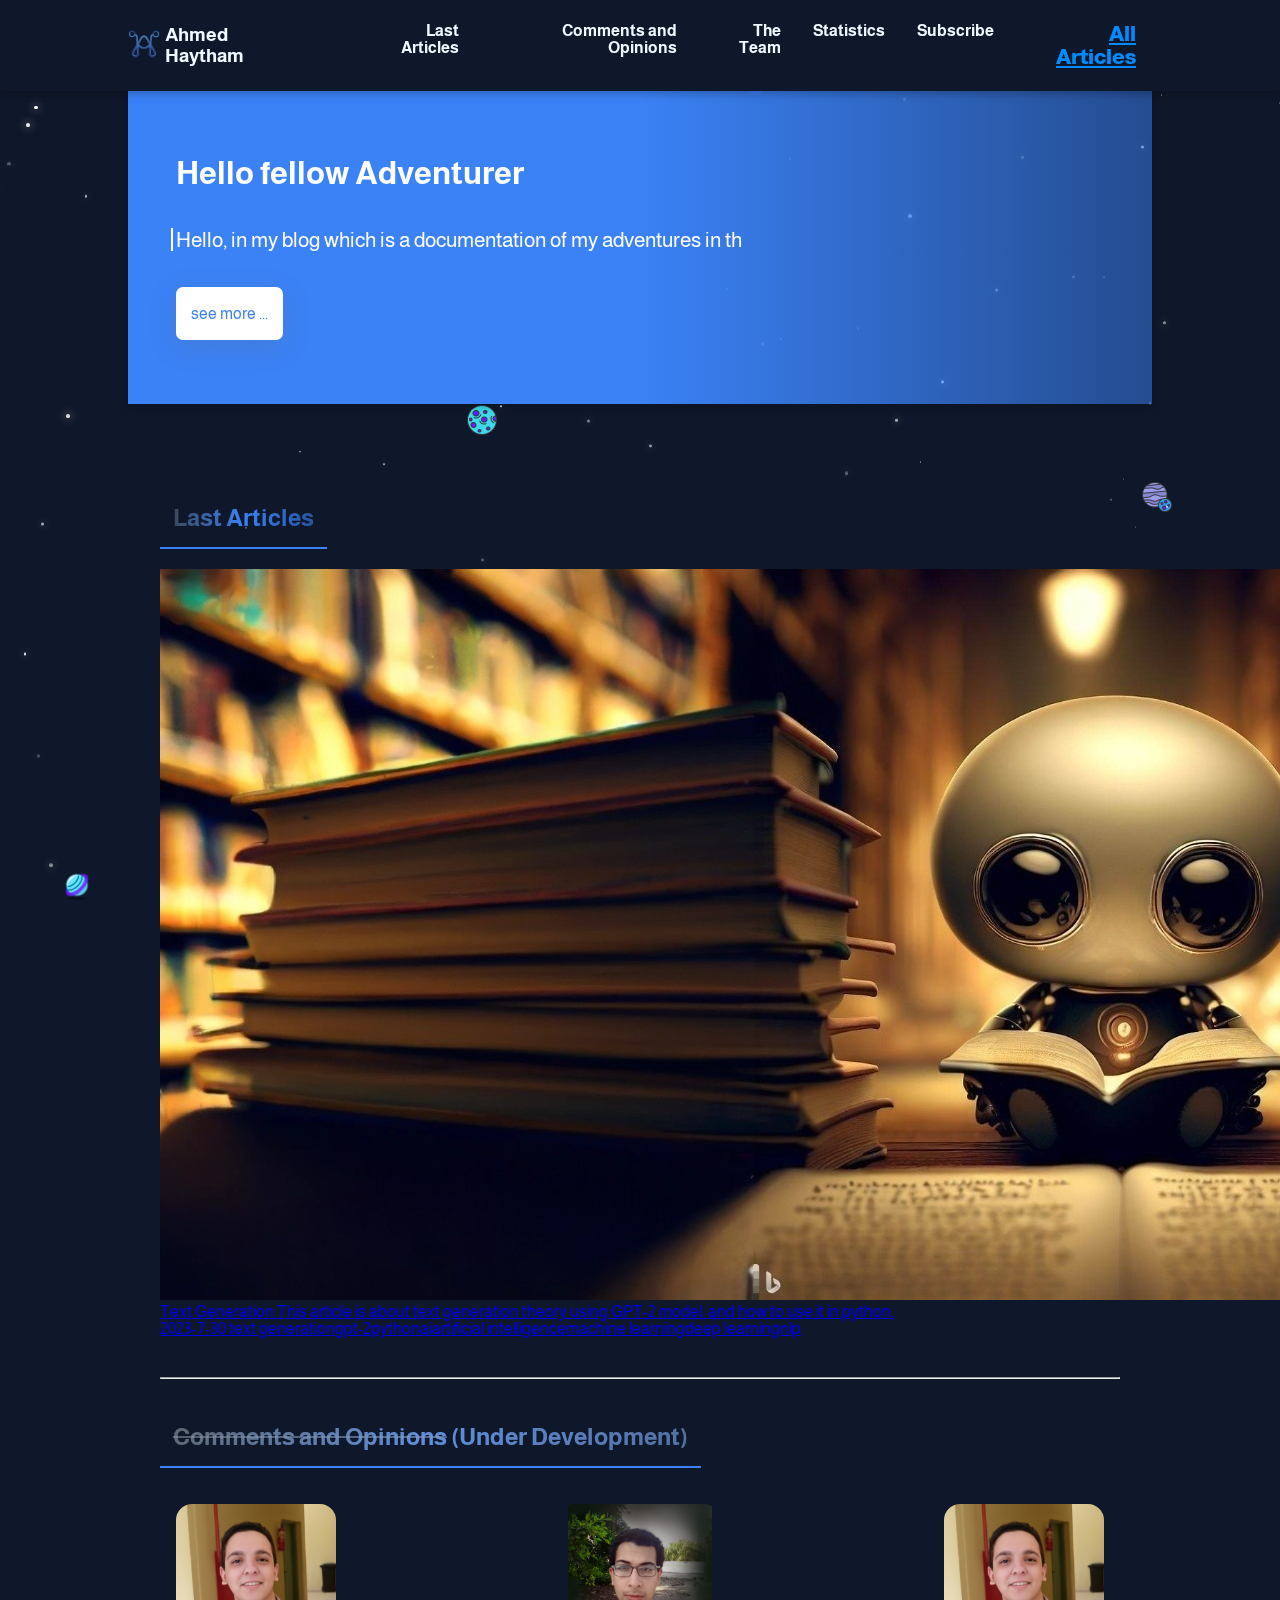
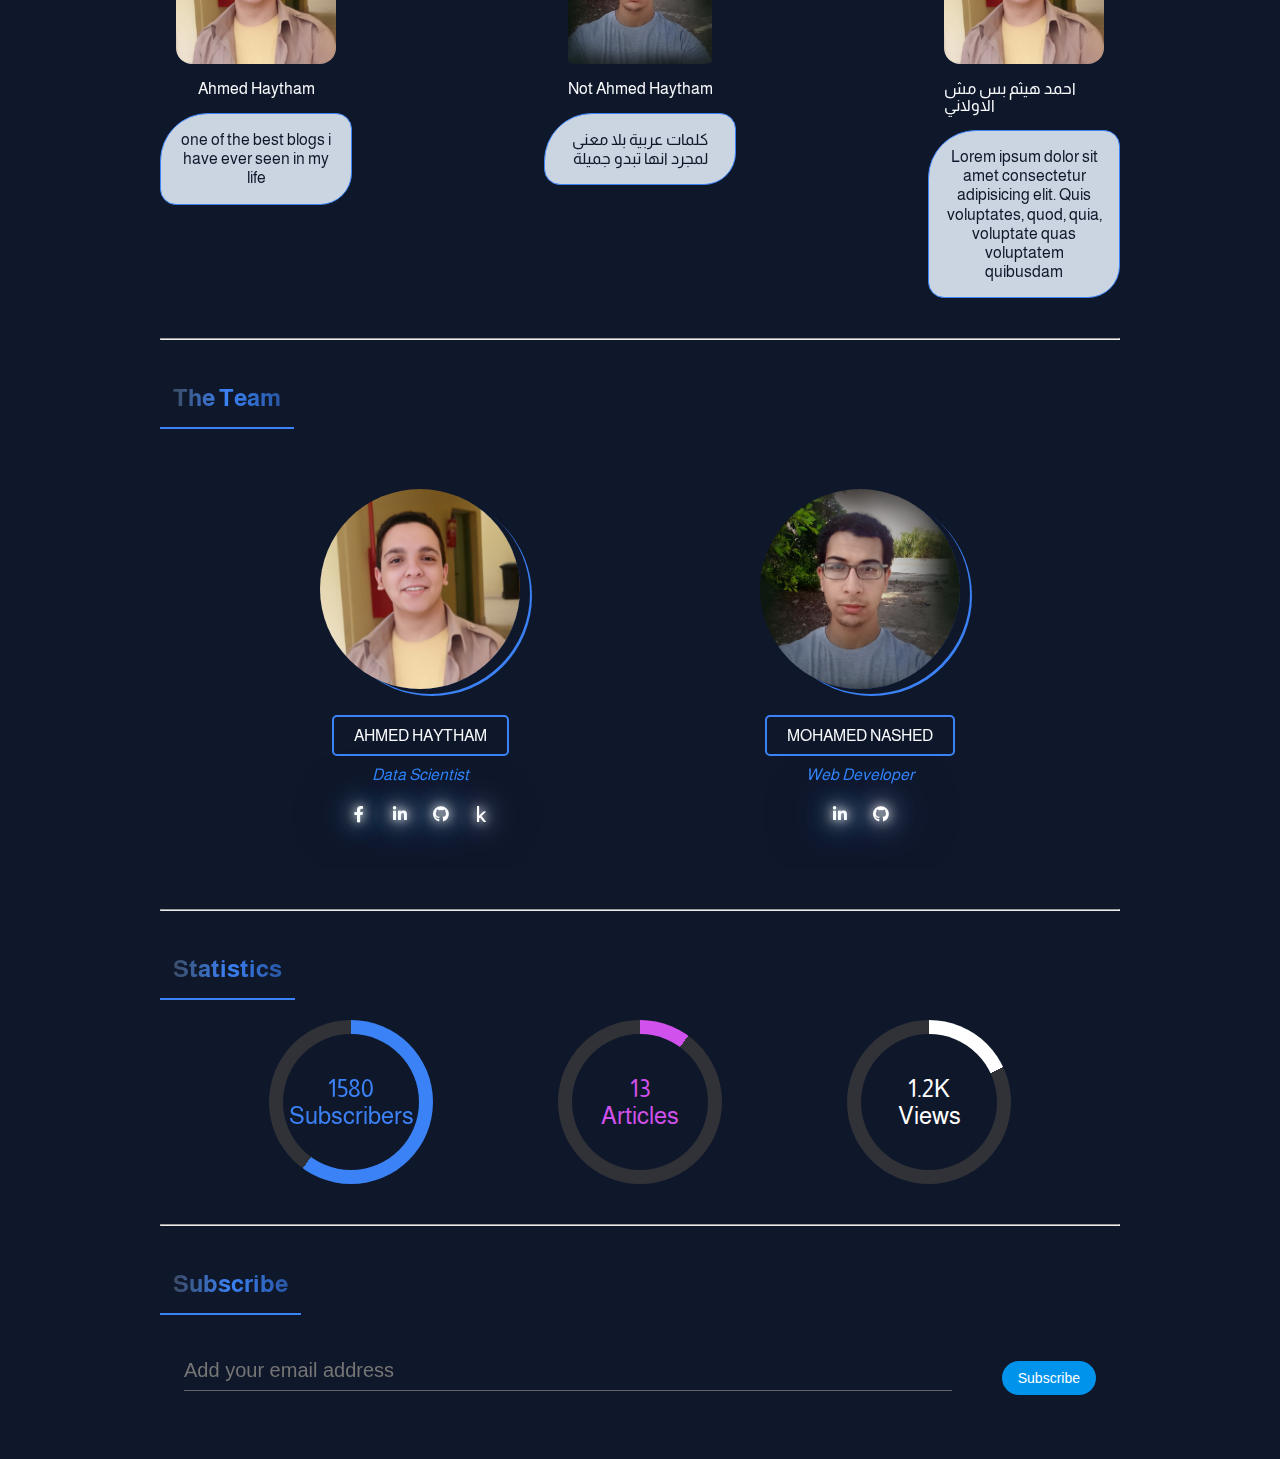
==== commit e7e46f91: "views!" ====
--- a/index.html
+++ b/index.html
@@ -217,7 +217,7 @@
           </div>
           <div class="guage white">
             <div class="guage-inner">
-              667<br />
+              1.2K<br />
               Views
             </div>
           </div>
--- a/assets/css/global.css
+++ b/assets/css/global.css
@@ -76,16 +76,17 @@
   -webkit-animation: twinkle 3s infinite, move 200s linear infinite;
   -moz-animation: twinkle 3s infinite, move 200s linear infinite;
   -o-animation: twinkle 3s infinite, move 200s linear infinite;
-  animation: twinkle 3s infinite, move 200s cubic-bezier(0.4, 0, 0.2, 1) infinite,meteor 0.2s linear infinite;
+  animation: twinkle 30s infinite, move 200s cubic-bezier(0.4, 0, 0.2, 1) infinite,meteor 0.2s linear infinite;
   position: fixed;
   right: 0;
   top: 50%;
   transform: translateY(-50%);
-  transition: 4s linear;
+  rotate: 0deg;
+  transform-origin: 100px 100px;
+  transition: 10s linear;
   animation-fill-mode: forwards;
   animation-iteration-count: infinite;
   animation-timing-function: linear;
-
 }
 
 @-webkit-keyframes twinkle {
@@ -127,12 +128,15 @@
 @keyframes twinkle {
   0% {
     opacity: 1;
+    rotate: 0deg;
   }
   50% {
     opacity: 0.5;
-  }
-  100% {
-    opacity: 1;
+    rotate: 180deg;
+  }
+  100% {
+    opacity: 1;
+    rotate: 360deg;
   }
 }
 
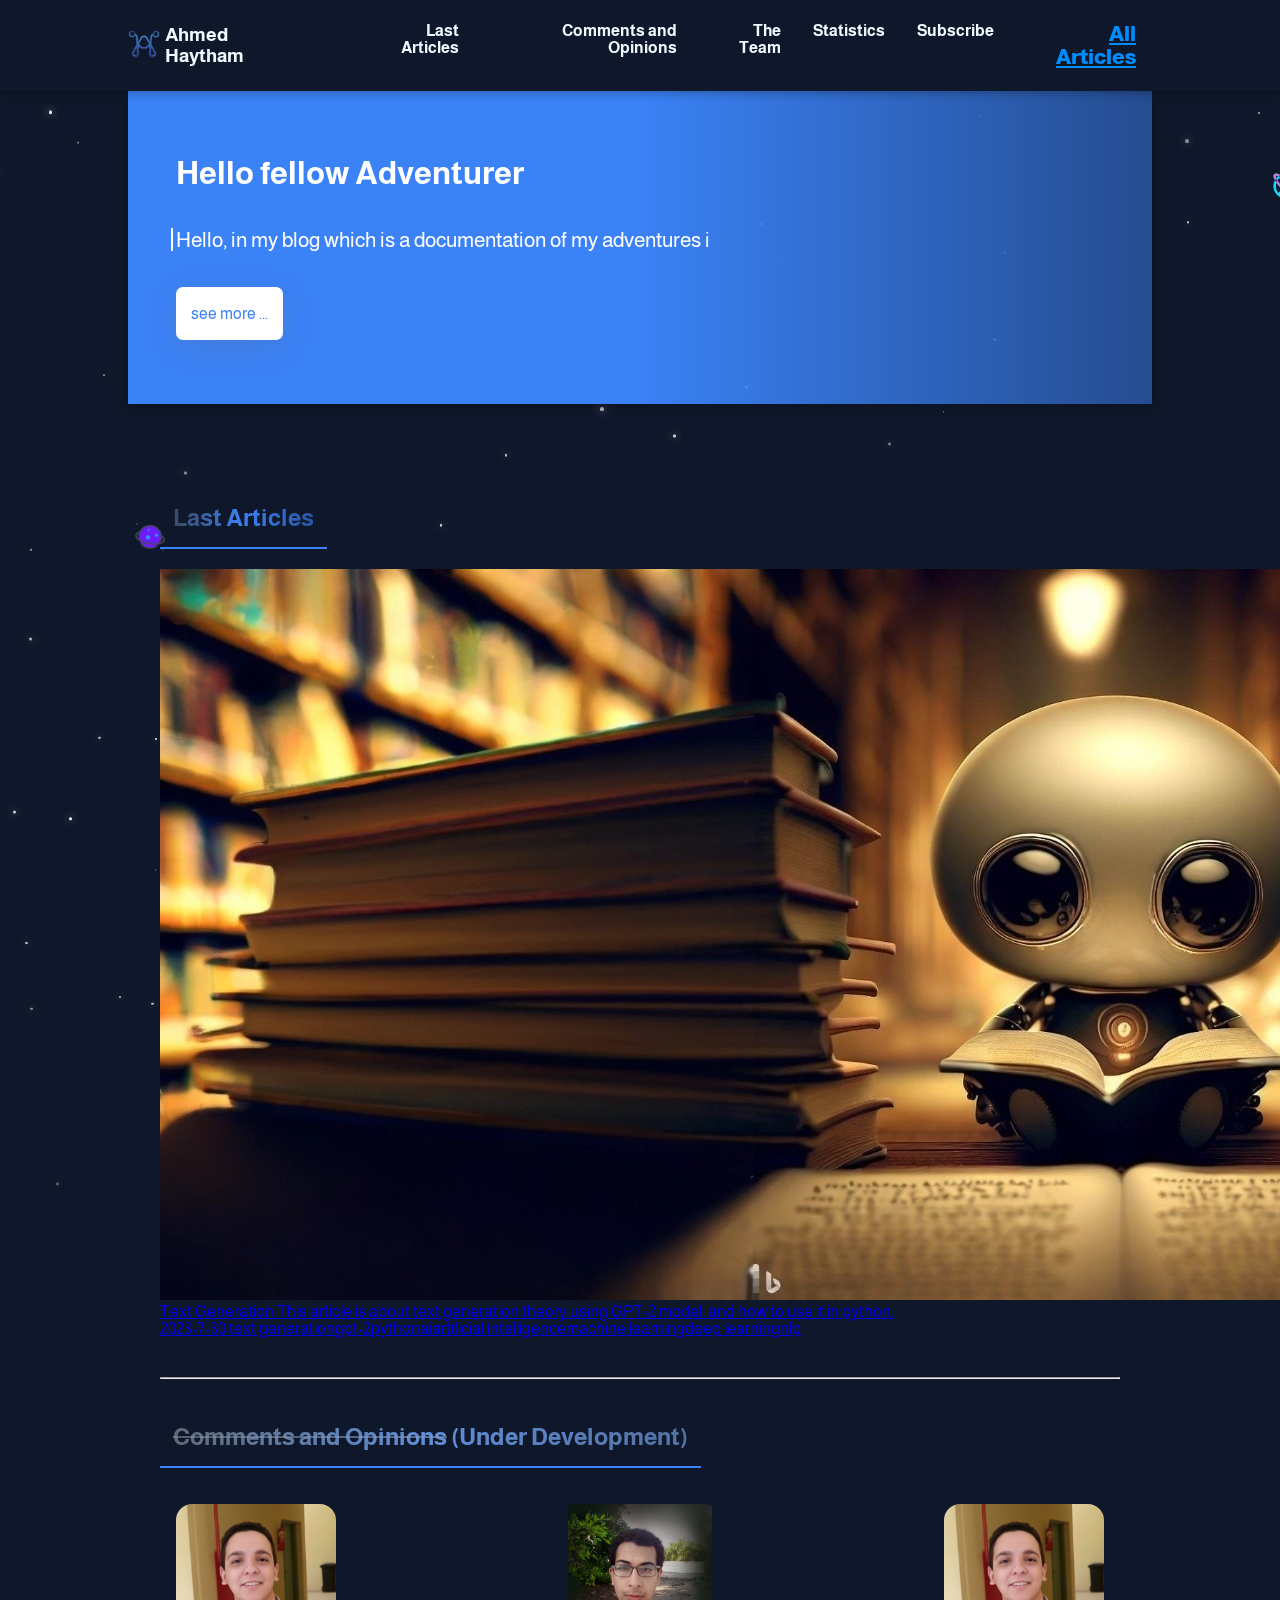
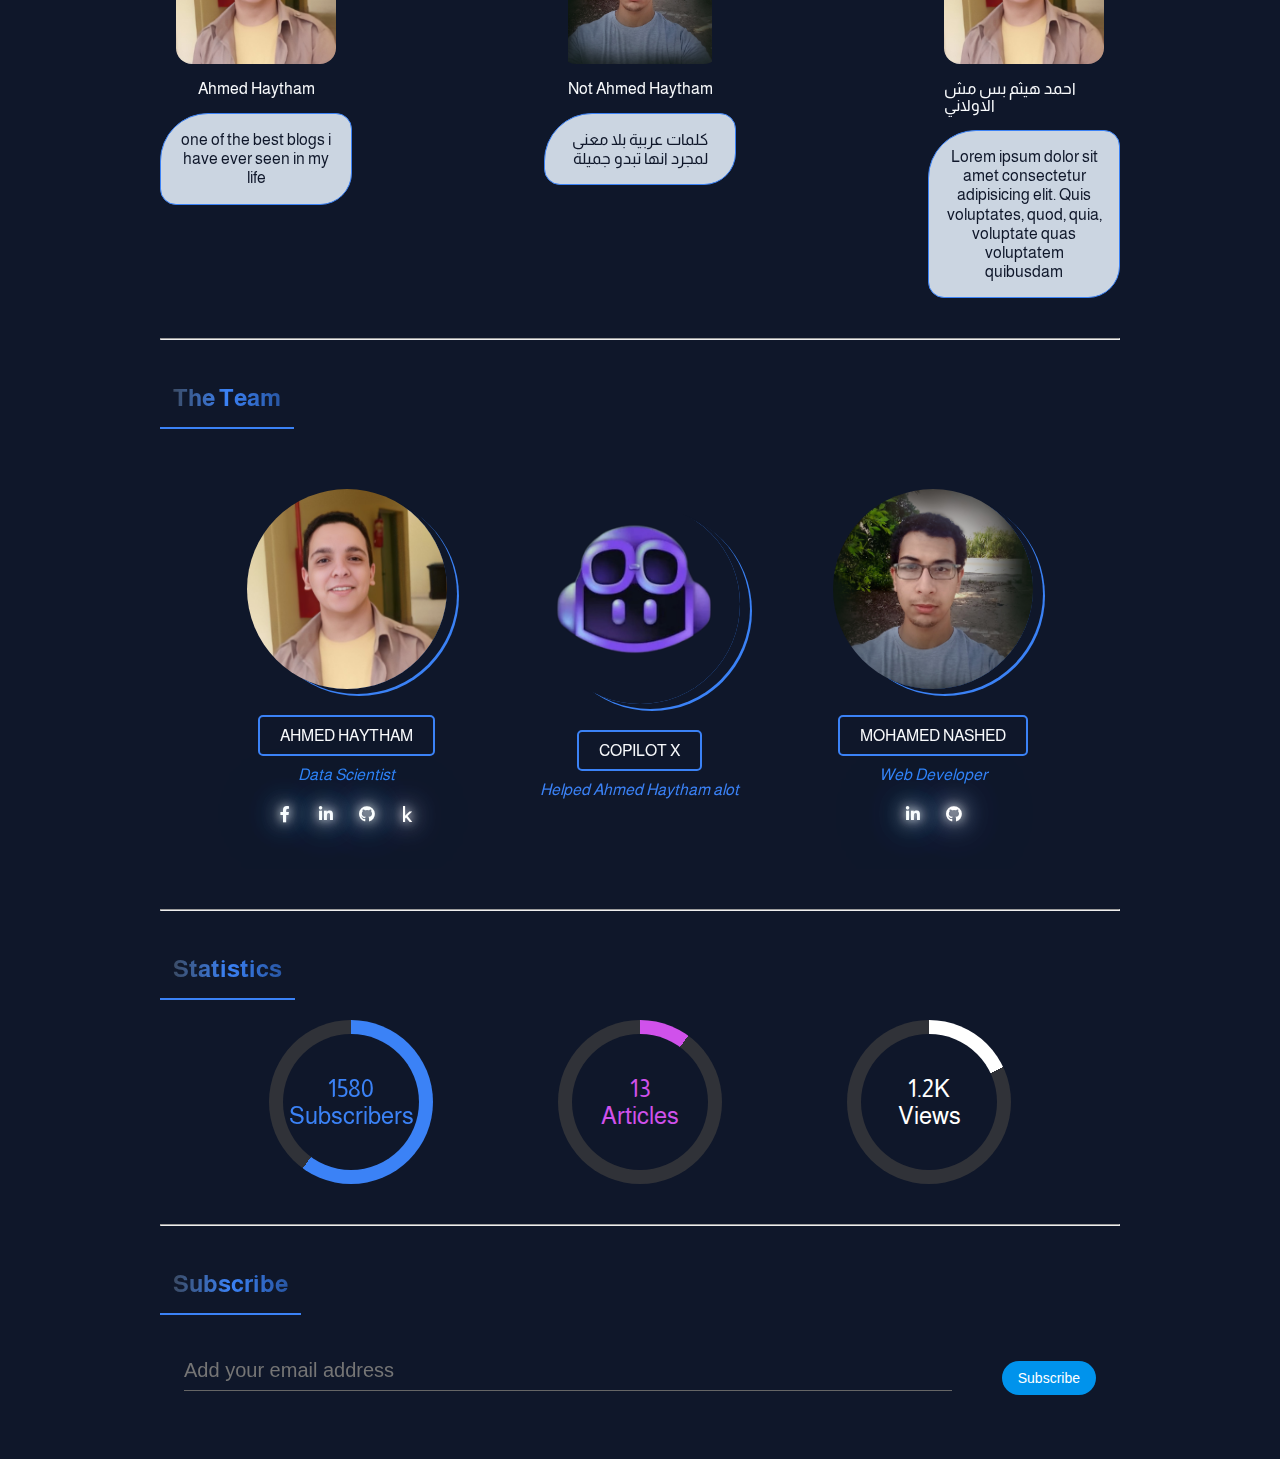
==== commit f6bfc3f1: "last team member" ====
--- a/index.html
+++ b/index.html
@@ -180,6 +180,16 @@
                   <a href="https://www.kaggle.com/ahmedhaytham" target="_blank"><i class="fab fa-kaggle"></i></a>
                 </div>
               </div>
+
+              <div class="pe">
+                <img src="assets/img/cop.png" alt="rafeh" />
+                <img src="assets/img/cop.png" class="over" alt="rafeh" />
+                <div class="p-name">Copilot X</div>
+                <div class="p-des">Helped Ahmed Haytham alot</div>
+                <div class="p-sm">
+                </div>
+              </div>
+
 
               <div class="pe">
                 <img src="assets/img/Mohamed.jpg" alt="rafeh" />
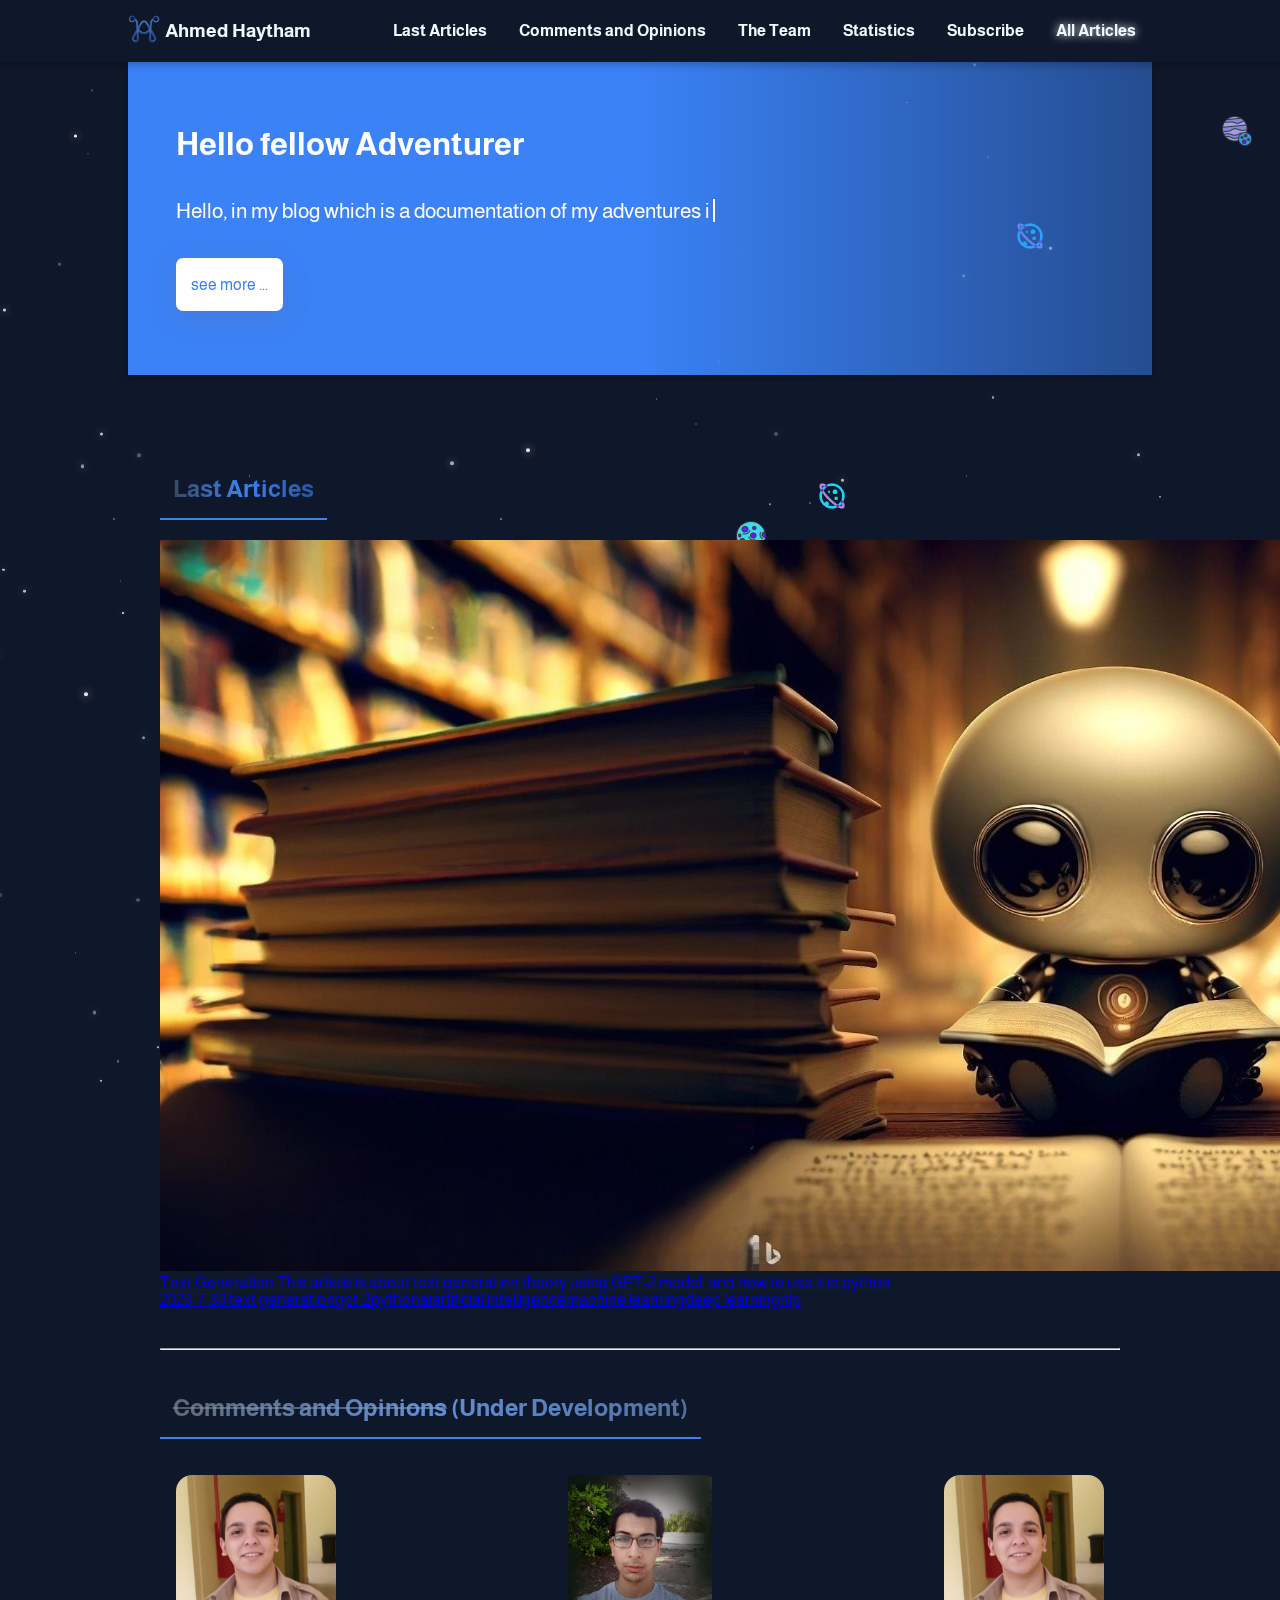
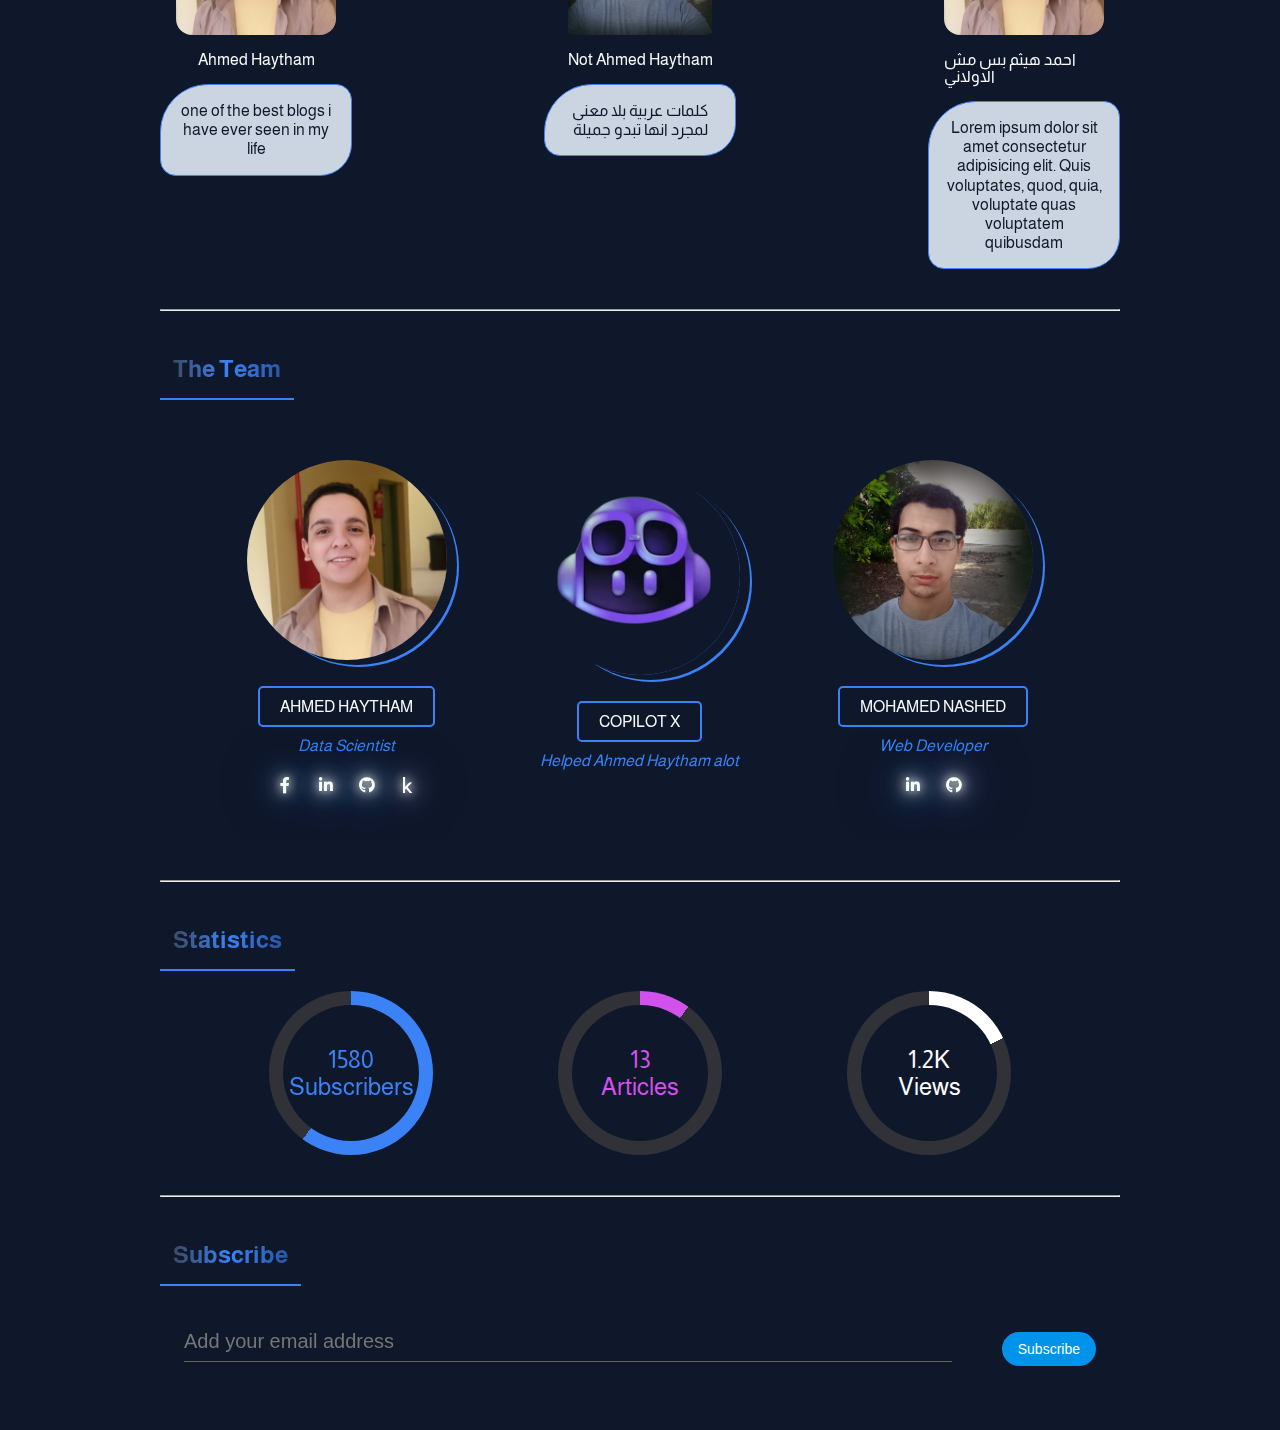
==== commit 74230c2f: "last" ====
--- a/index.html
+++ b/index.html
@@ -85,8 +85,7 @@
             <a href="#stats"><b><li>Statistics</li></b></a>
             <a href="#email"><b><li>Subscribe</li></b></a>
             <!-- <a href="#opinion"><li>Your Opinion</li></a> -->
-            <a href="articles" class="all-articles-link"><b><li>All Articles</li></b></a>
-        </ul>
+            <a href="articles"><b><li style="text-shadow: 0 0 10px #fff;">All Articles</li></b></a>
       </div>
     </nav>
     <!-- Navbar End -->
--- a/assets/css/home/header.css
+++ b/assets/css/home/header.css
@@ -48,7 +48,7 @@
   height: 100%;
   background: #fff;
   position: absolute;
-  left: -5px;
+  right: -5px;
   top: 0;
   animation: blink 1s infinite;
 }
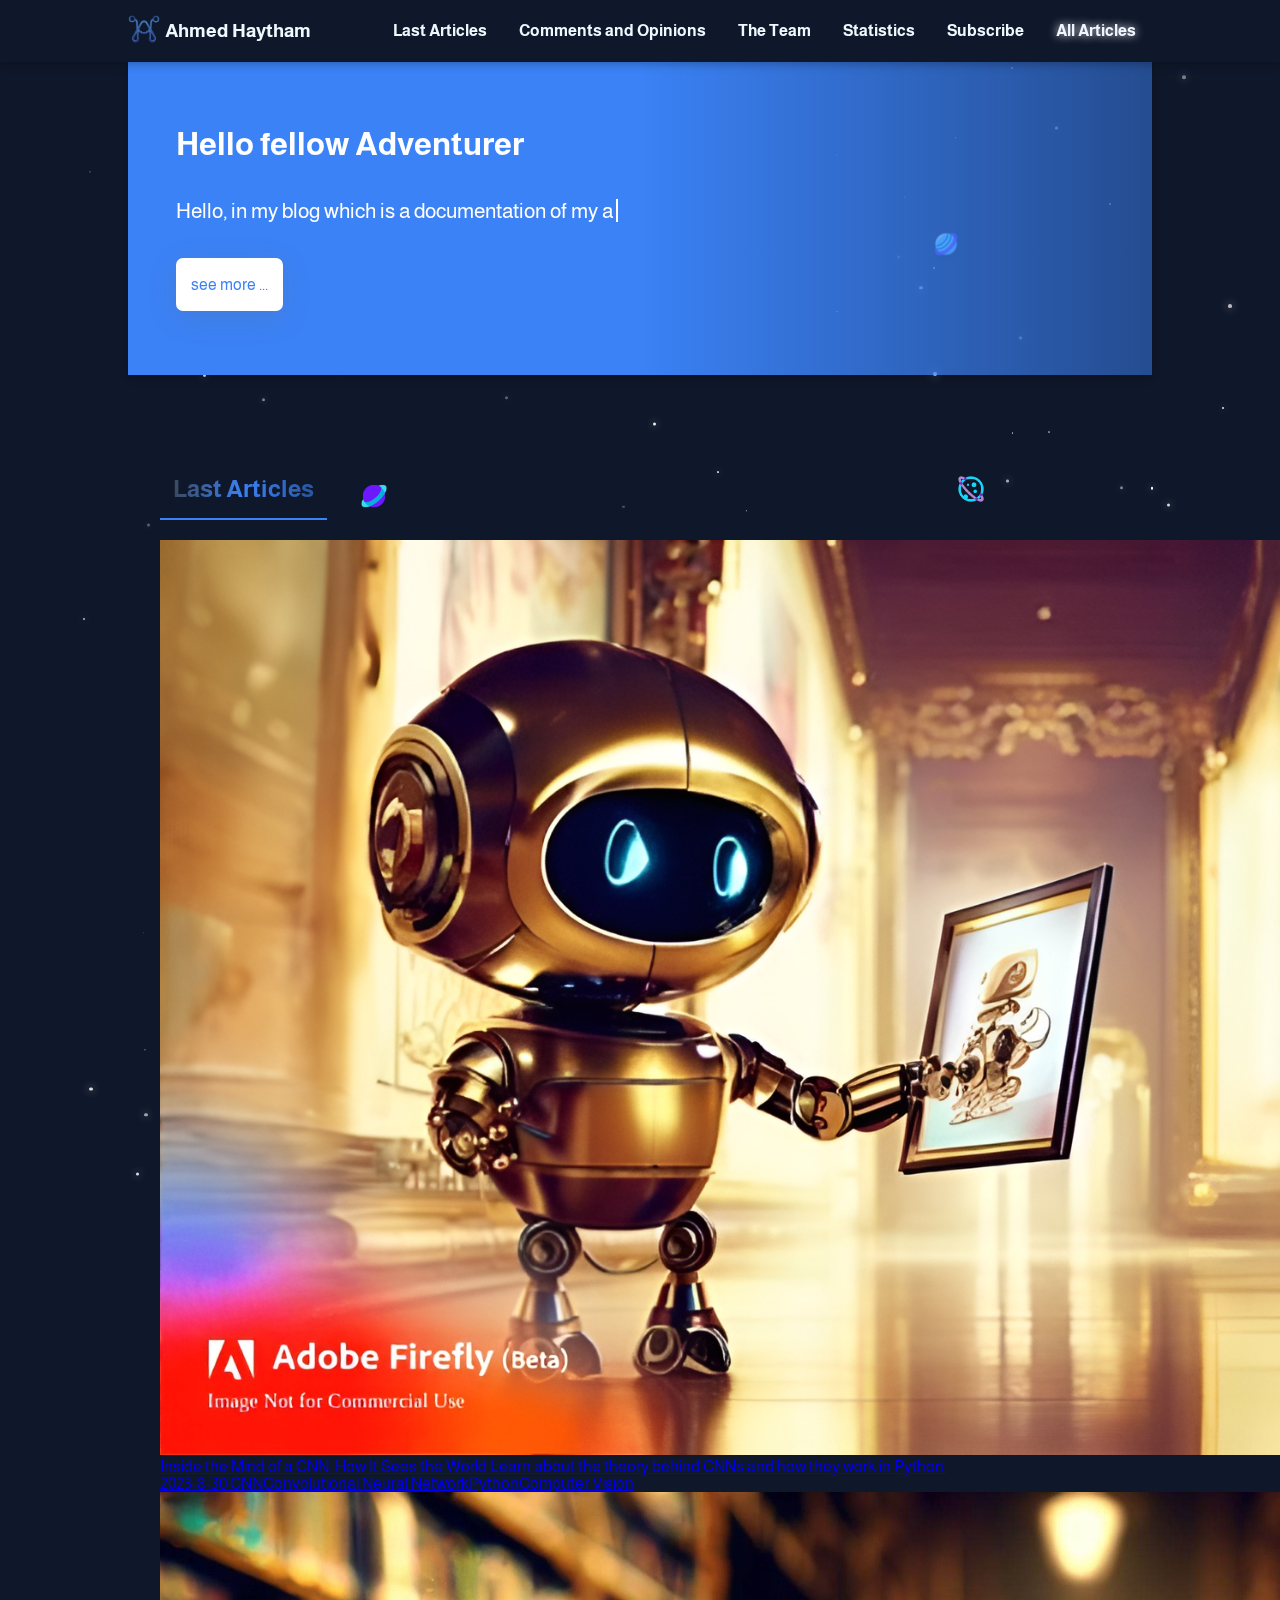
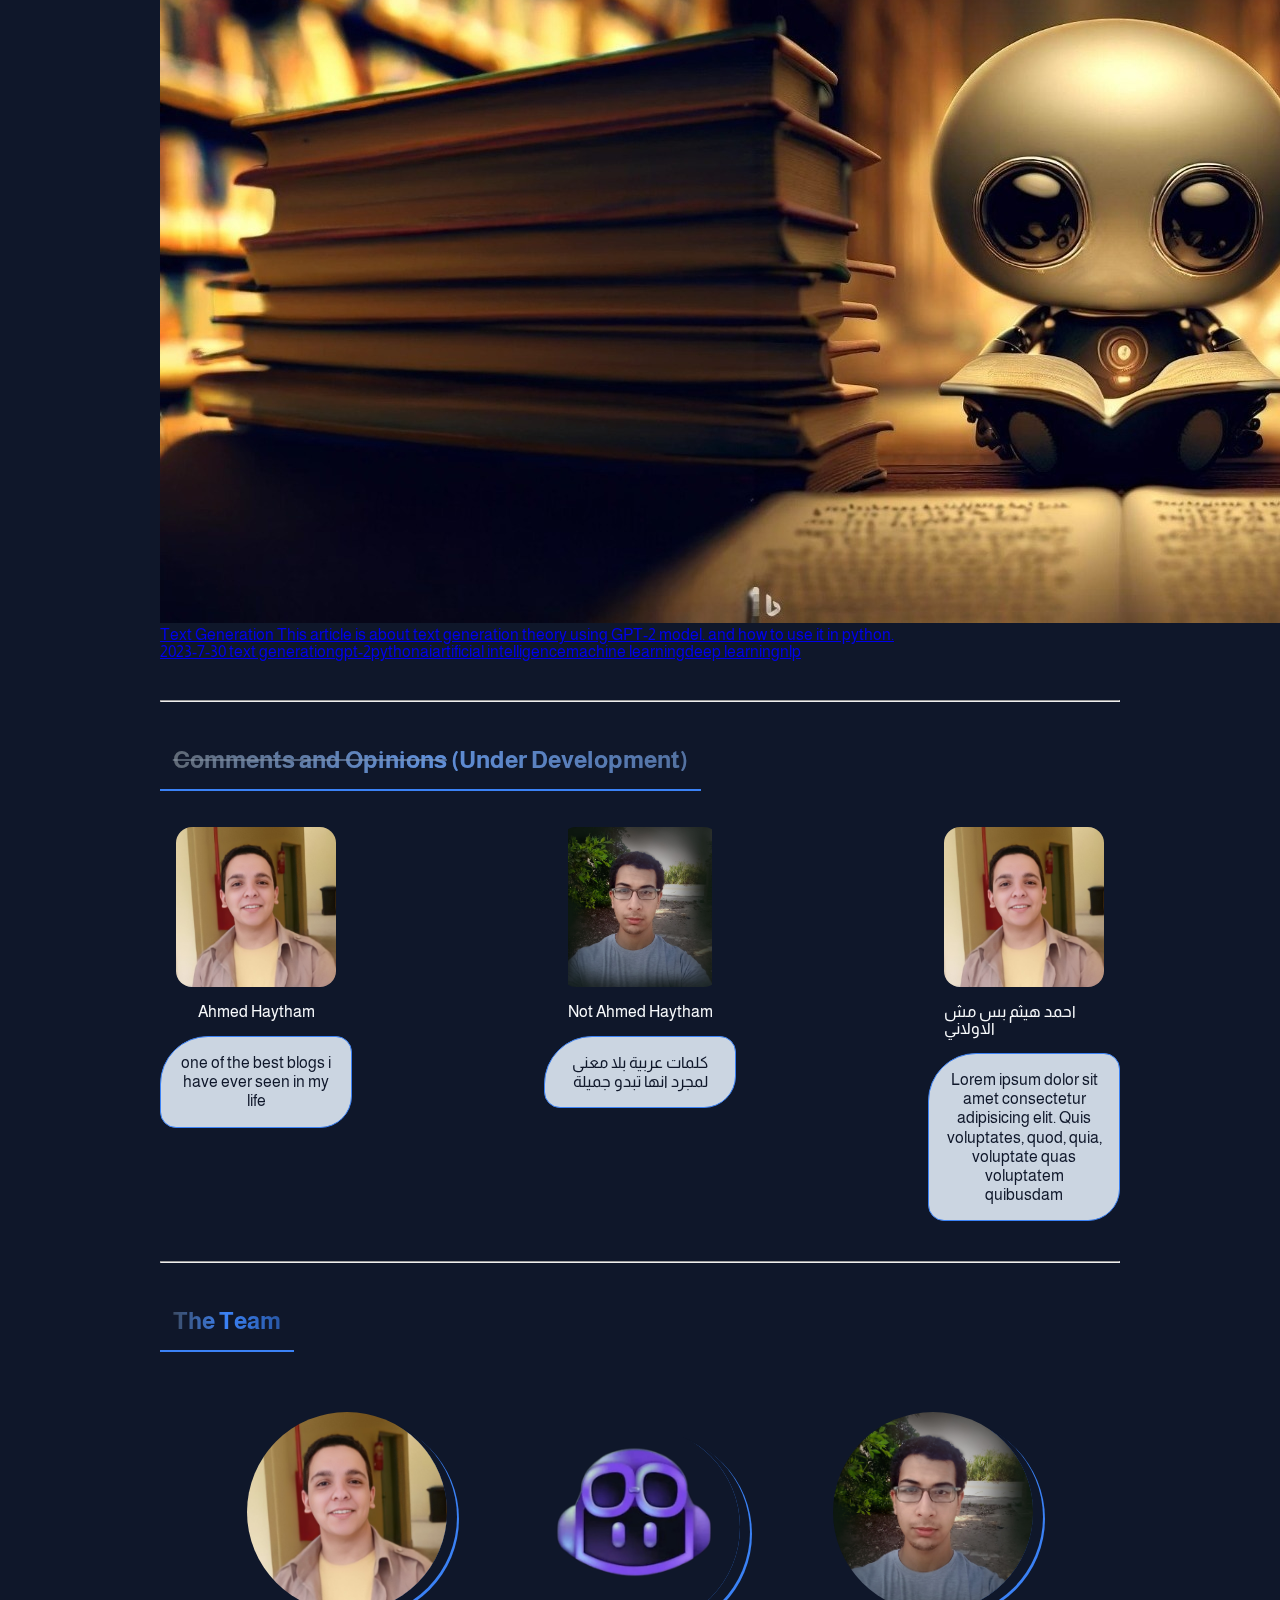
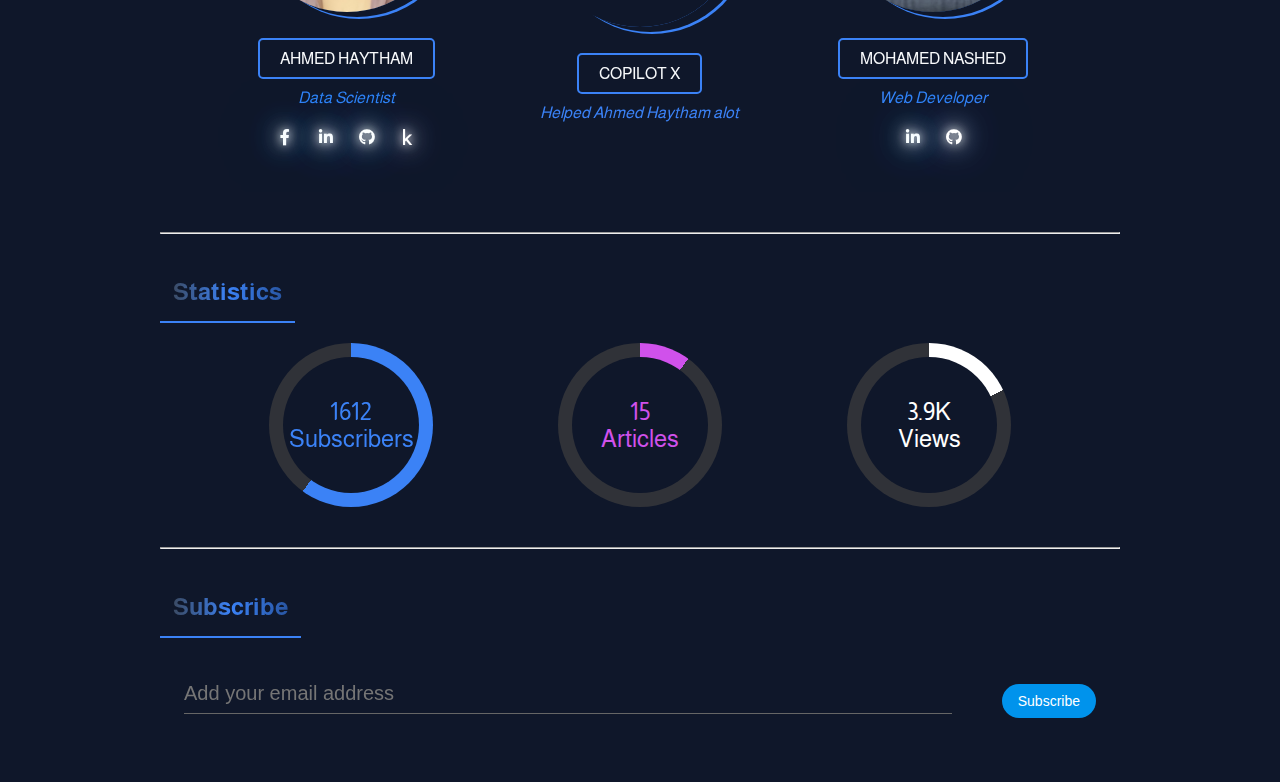
==== commit 6abdf5c5: "new_article" ====
--- a/index.html
+++ b/index.html
@@ -214,19 +214,19 @@
         <div class="facts">
           <div class="guage teal">
             <div class="guage-inner">
-              1580<br />
+              1612<br />
               Subscribers
             </div>
           </div>
           <div class="guage pink">
             <div class="guage-inner">
-              13<br />
+              15<br />
               Articles
             </div>
           </div>
           <div class="guage white">
             <div class="guage-inner">
-              1.2K<br />
+              3.9K<br />
               Views
             </div>
           </div>
